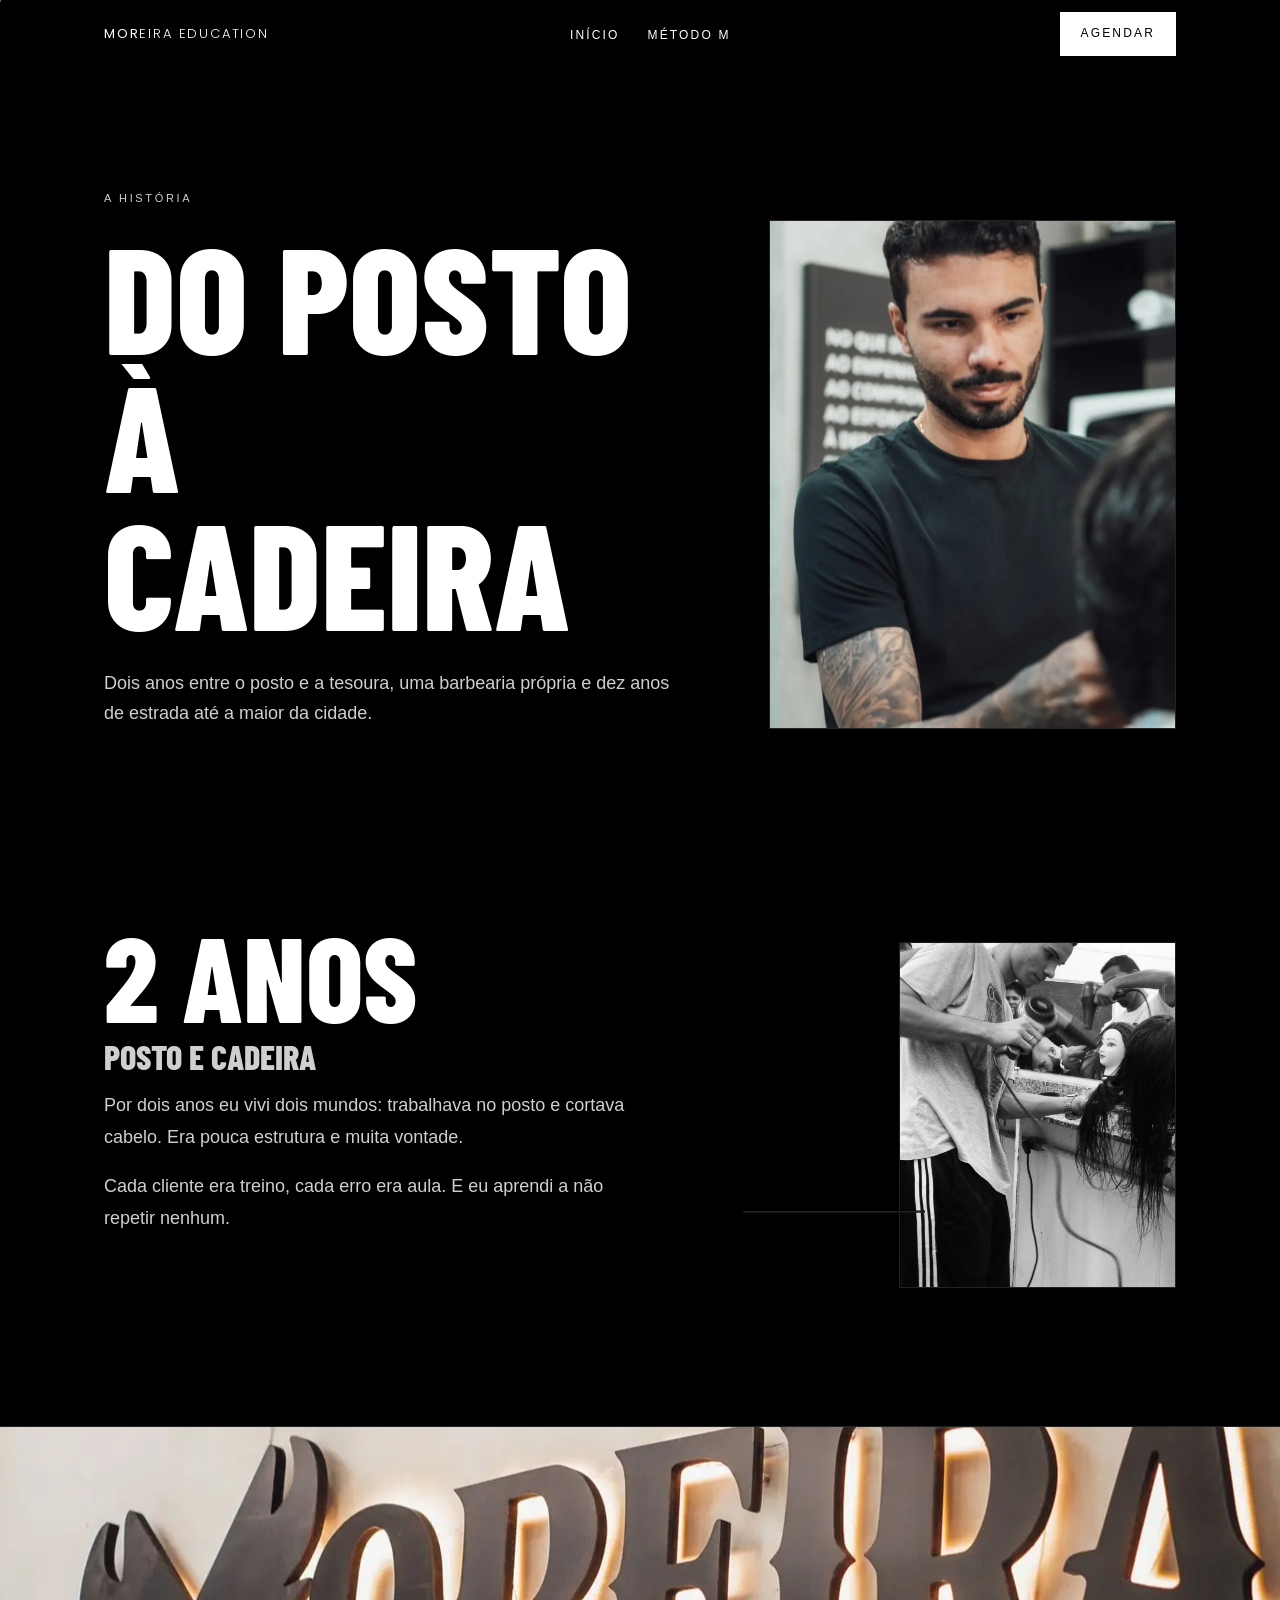
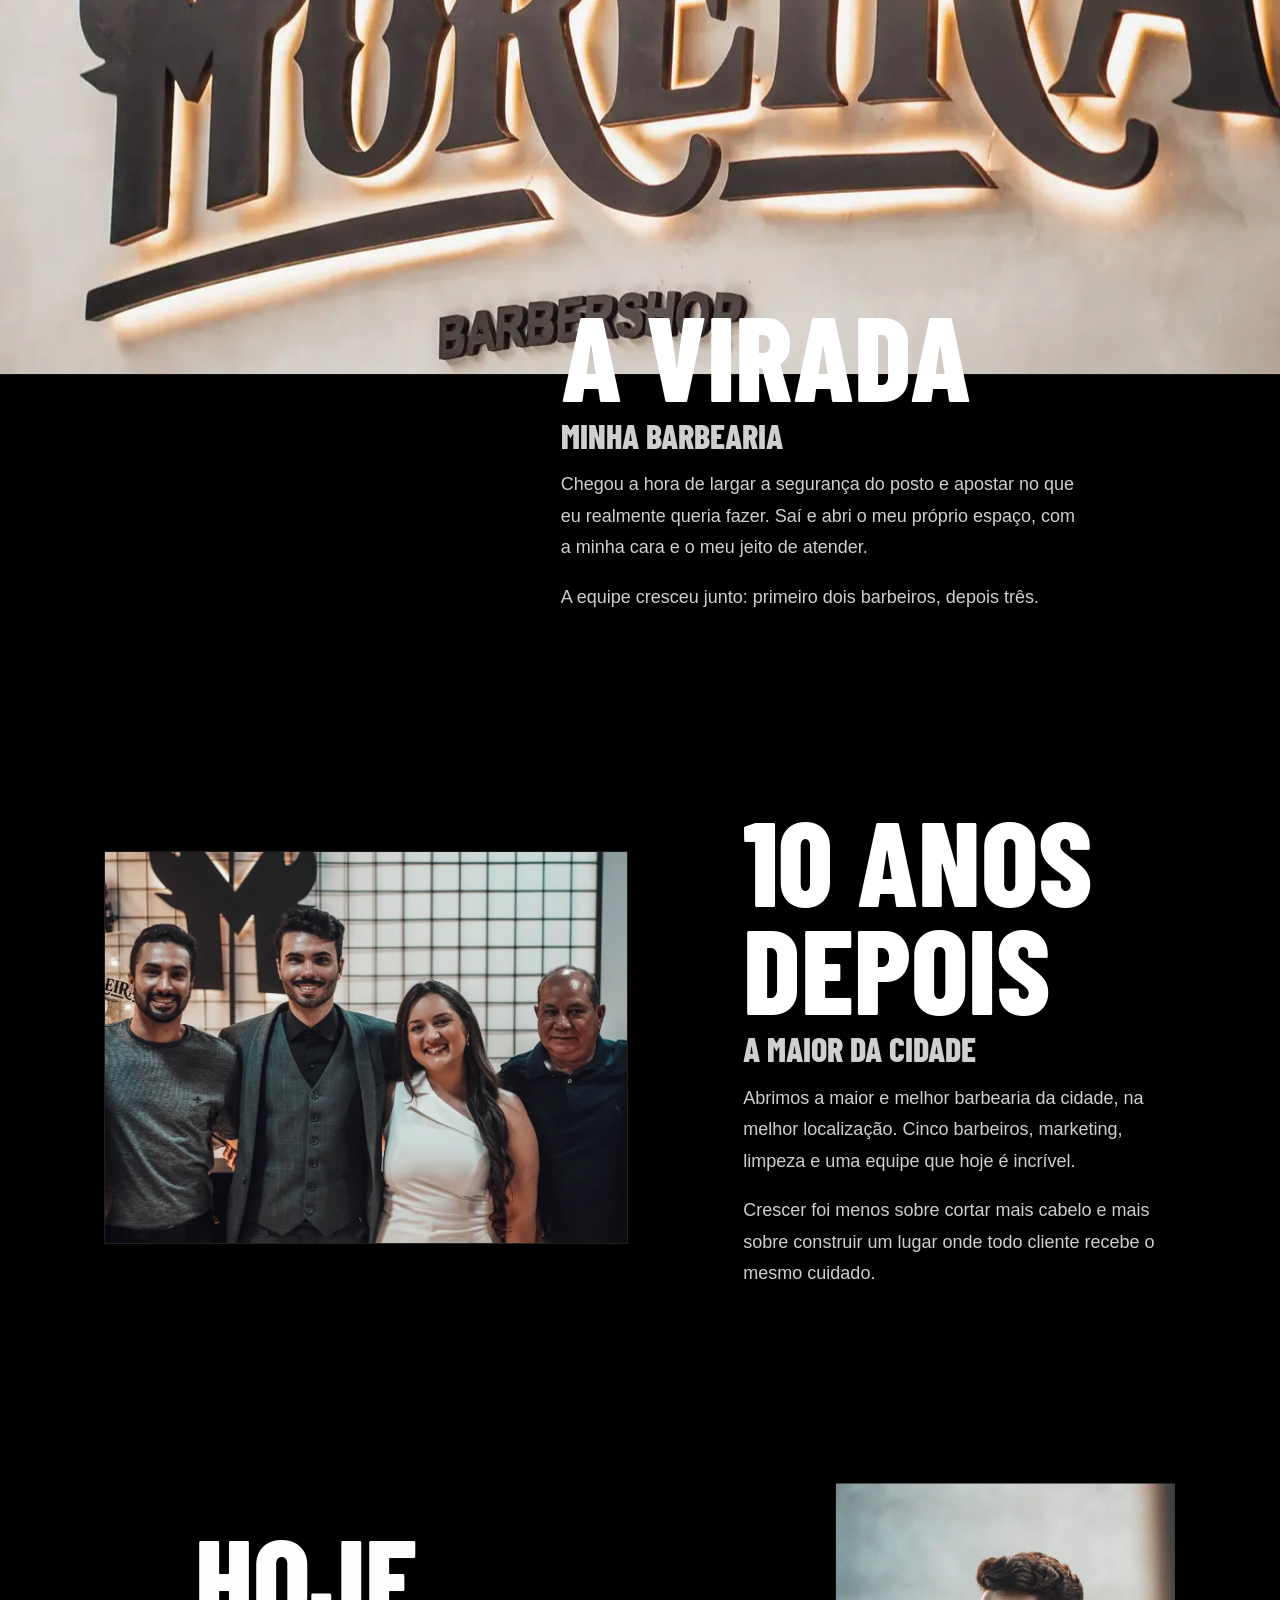
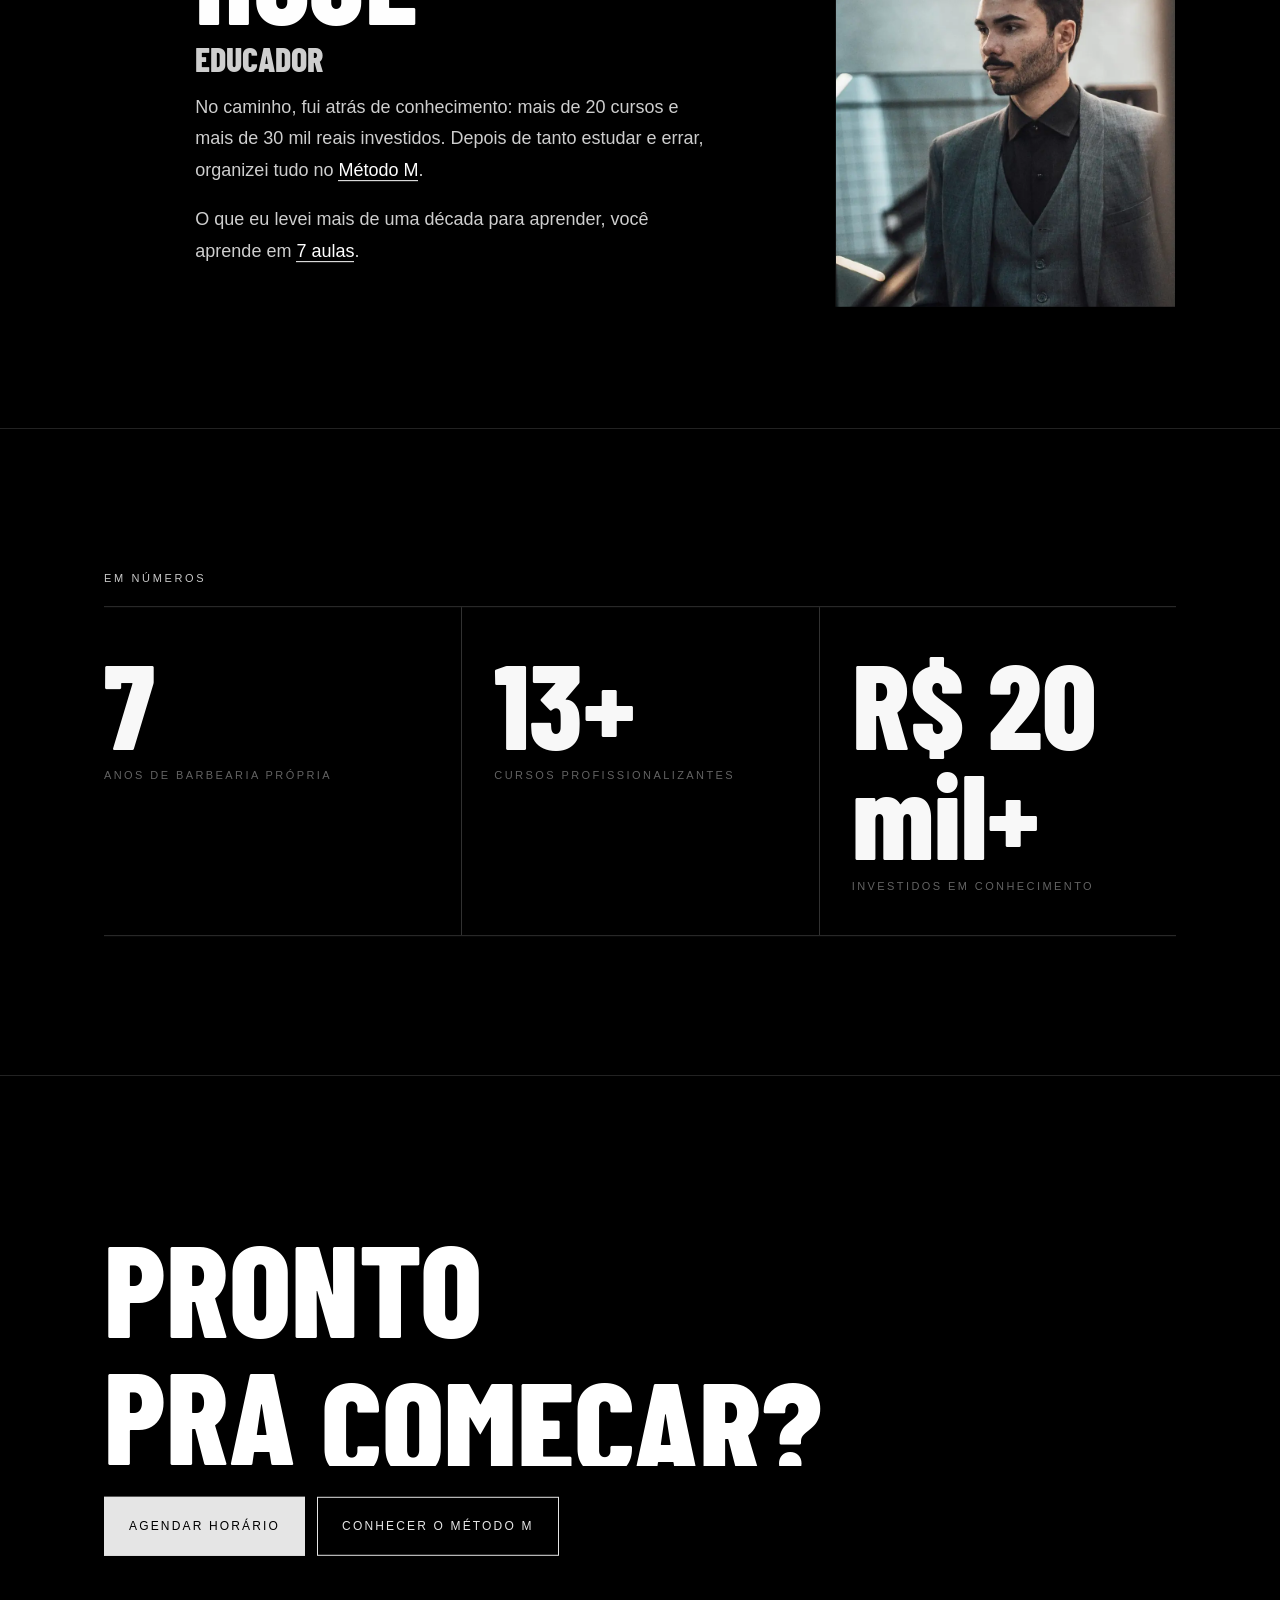
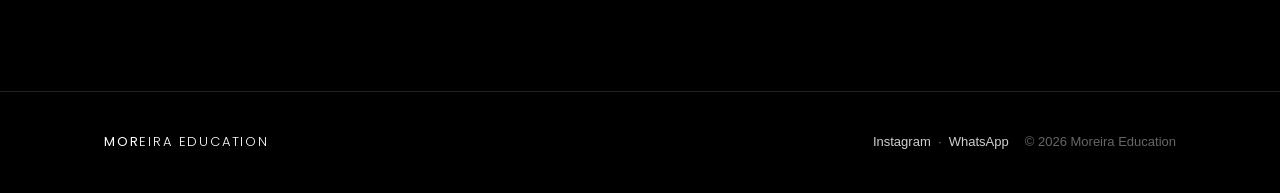
==== historia.html @ 4ba7792e "Add files via upload" ====
<!DOCTYPE html>
<html lang="pt-BR">

<head>
    <meta charset="utf-8">
    <meta name="viewport" content="width=device-width, initial-scale=1, viewport-fit=cover">
    <title>A história · Moreira Education</title>
    <link rel="preconnect" href="https://fonts.googleapis.com">
    <link rel="preconnect" href="https://fonts.gstatic.com" crossorigin>
    <link rel="stylesheet"
        href="https://fonts.googleapis.com/css2?family=Material+Symbols+Outlined:opsz,wght,FILL,GRAD@24,400,0,0&icon_names=arrow_right_alt" />
    <link
        href="https://fonts.googleapis.com/css2?family=Barlow+Condensed:wght@700;800&family=Poppins:wght@300;400&display=swap"
        rel="stylesheet">
    <link rel="stylesheet" href="styles.css">
</head>

<body>

    <header>
        <div class="wrap bar">
            <a href="index.html" class="wm" aria-label="Moreira Education"><b>MOR</b><i>EIRA EDUCATION</i></a>
            <nav aria-label="Principal"><a href="index.html">Início</a><a href="metodo.html">Método M</a></nav>
            <a class="btn" data-link="agenda" href="#">Agendar</a>
        </div>
    </header>

    <main id="topo">
        <section class="h-head">
            <div class="wrap">
                <div class="rv">
                    <p class="eyebrow">A história</p>
                    <h1>Do posto à cadeira</h1>
                    <p class="lead">Dois anos entre o posto e a tesoura, uma barbearia própria e dez anos de estrada até a maior da cidade.</p>
                </div>
                <div class="media r45 rv" data-slot="moreira"><span class="ph">Foto do Moreira</span></div>
            </div>
        </section>

        <section class="chs">
            <article class="ch c1">
                <div class="wrap">
                    <div class="txt rv">
                        <div class="k">2 anos</div>
                        <h3>Posto e cadeira</h3>
                        <p>Por dois anos eu vivi dois mundos: trabalhava no posto e cortava cabelo. Era pouca estrutura e muita vontade.</p>
                        <p>Cada cliente era treino, cada erro era aula. E eu aprendi a não repetir nenhum.</p>
                    </div>
                    <div class="pair">
                        <div class="media r45 a" data-slot="tl1"><span class="ph">Foto 1</span></div>
                        <div class="media b r1" data-slot="tl1b"><span class="ph">Foto 2</span></div>
                    </div>
                </div>
            </article>

            <article class="ch c2">
                <div class="media full" data-slot="tl2"><span class="ph">Foto 3</span></div>
                <div class="wrap">
                    <div class="txt rv">
                        <div class="k">A virada</div>
                        <h3>Minha barbearia</h3>
                        <p>Chegou a hora de largar a segurança do posto e apostar no que eu realmente queria fazer. Saí e abri o meu próprio espaço, com a minha cara e o meu jeito de atender.</p>
                        <p>A equipe cresceu junto: primeiro dois barbeiros, depois três.</p>
                    </div>
                </div>
            </article>

            <article class="ch c3">
                <div class="wrap">
                    <div class="txt rv">
                        <div class="k">10 anos depois</div>
                        <h3>A maior da cidade</h3>
                        <p>Abrimos a maior e melhor barbearia da cidade, na melhor localização. Cinco barbeiros, marketing, limpeza e uma equipe que hoje é incrível.</p>
                        <p>Crescer foi menos sobre cortar mais cabelo e mais sobre construir um lugar onde todo cliente recebe o mesmo cuidado.</p>
                    </div>
                    <div class="pair">
                        <div class="media r43 a" data-slot="tl3"><span class="ph">Foto 4</span></div>
                    </div>
                </div>
            </article>

            <article class="ch c4">
                <div class="wrap">
                    <div class="txt rv">
                        <div class="k">Hoje</div>
                        <h3>Educador</h3>
                        <p>No caminho, fui atrás de conhecimento: mais de 20 cursos e mais de 30 mil reais investidos. Depois de tanto estudar e errar, organizei tudo no <span class="hl">Método M</span>.</p>
                        <p>O que eu levei mais de uma década para aprender, você aprende em <span class="hl">7 aulas</span>.</p>
                    </div>
                    <div class="media r45 a" data-slot="tl4"><span class="ph">Foto 6</span></div>
                </div>
            </article>
        </section>

        <section>
            <div class="wrap">
                <p class="eyebrow rv">Em números</p>
                <div class="nums rv">
                    <div><b><span data-n="10">10</span></b><span>Anos de barbearia própria</span></div>
                    <div><b><span data-n="20">20</span>+</b><span>Cursos profissionalizantes</span></div>
                    <div><b>R$ <span data-n="30">30</span> mil+</b><span>Investidos em conhecimento</span></div>
                </div>
            </div>
        </section>



        <section class="cta" id="fim">
            <div class="wrap">
                <h2 class="rv">Pronto<br>pra começar?</h2>
                <div class="row rv">
                    <a class="btn" data-link="agenda" href="#">Agendar horário</a>
                    <a class="btn o" data-link="curso" href="metodo.html">Conhecer o Método M</a>
                </div>
            </div>
        </section>
    </main>

    <footer>
        <div class="wrap f">
            <span class="wm" style="color:var(--w)"><b>MOR</b><i>EIRA EDUCATION</i></span>
            <span><a href="#">Instagram</a> &nbsp;·&nbsp; <a href="#">WhatsApp</a></span>
            <span>© 2026 Moreira Education</span>
        </div>
    </footer>

    <script src="vendor/gsap.min.js"></script>
    <script src="vendor/ScrollTrigger.min.js"></script>
    <script src="vendor/lenis.min.js"></script>
    <script src="script.js"></script>
    <script src="fx.js"></script>
</body>

</html>
---- styles.css ----
:root{--k: #000;--w: #fff;--g: #666;--l: #CFCFCF;--line: #222;--t: "Barlow Condensed", "Arial Narrow", "Helvetica Neue", Arial, sans-serif;--b: Helvetica, "Liberation Sans", Arial, sans-serif;--p: "Poppins", Helvetica, Arial, sans-serif;--q: "Playfair Display", Georgia, "Times New Roman", serif;--pad: 22px;box-sizing:border-box;padding-top:env(safe-area-inset-top,0px)}*,*:before,*:after{box-sizing:inherit}html{scroll-behavior:smooth;scroll-padding-top:60px;-webkit-text-size-adjust:100%}body{margin:0;background:var(--k);color:var(--w);font-family:var(--b);font-size:16px;line-height:1.6;padding-bottom:calc(84px + env(safe-area-inset-bottom,0px));overflow-x:clip}a{color:inherit;text-decoration:none;-webkit-tap-highlight-color:transparent}p{margin:0;color:var(--l)}h1,h2,h3{font-family:var(--t);font-weight:800;text-transform:uppercase;line-height:.92;margin:0}h1{font-size:clamp(88px,27vw,230px)}h2{font-size:clamp(46px,14vw,92px)}h3{font-size:34px}.eyebrow{font-size:11px;letter-spacing:.24em;text-transform:uppercase;color:var(--l);margin-bottom:18px}.wrap{max-width:1200px;margin:0 auto;padding:0 var(--pad)}section{padding:72px 0;border-top:1px solid var(--line)}.wm{font-family:var(--p);text-transform:uppercase;letter-spacing:.14em;font-size:13px;white-space:nowrap}.wm b{font-weight:400}.wm i{font-style:normal;font-weight:300}.btn{display:block;text-align:center;font-size:12px;letter-spacing:.18em;text-transform:uppercase;padding:19px 24px;border:1px solid var(--w);background:var(--w);color:var(--k);transition:background .3s,color .3s}.btn:active,.btn:hover{background:var(--k);color:var(--w)}.btn.o{background:transparent;color:var(--w)}.btn.o:active,.btn.o:hover{background:var(--w);color:var(--k)}.material-symbols-outlined{font-family:Material Symbols Outlined;font-weight:400;font-style:normal;line-height:1;letter-spacing:normal;text-transform:none;white-space:nowrap;display:inline-block;font-variation-settings:"FILL" 0,"wght" 300,"GRAD" 0,"opsz" 24}header{position:fixed;top:0;left:0;right:0;z-index:20;padding-top:env(safe-area-inset-top,0px);background:#000000b8;-webkit-backdrop-filter:blur(8px);backdrop-filter:blur(8px)}.bar{display:flex;align-items:center;justify-content:space-between;height:70px;gap:16px}.bar nav,.bar .btn{display:none}.hero{position:relative;border-top:0;min-height:100svh;display:flex;flex-direction:column;justify-content:flex-end;padding:96px 0 28px;overflow:hidden}.hero video{position:absolute;inset:0;width:100%;height:100%;object-fit:cover}.veil{position:absolute;inset:0;background:#00000080}.hero .wrap{position:relative;width:100%}.hero-top{position:relative;min-height:380px;display:flex;flex-direction:column;justify-content:flex-end}.hero-text{position:relative;z-index:2}.hero .sub{display:none;font-size:17px;max-width:420px;margin:20px 0 36px;color:var(--w)}.two{border-top:1px solid rgba(255,255,255,.4)}.two a{display:flex;justify-content:space-between;align-items:center;gap:16px;padding:22px 0;border-bottom:1px solid rgba(255,255,255,.4);background:#00000059;transition:padding .3s,background .4s,color .4s}.two a:active{padding-left:10px}.two small{display:block;margin-top:6px;font-size:13px;color:var(--l);line-height:1.3;transition:color .4s}.two .ar{display:inline-block;font-size:22px;transition:transform .4s}.media{position:relative;background:#0b0b0b;border:1px solid var(--line);overflow:hidden}.media img{display:block;width:100%;height:100%;object-fit:cover}.media .ph{position:absolute;inset:0;display:flex;align-items:center;justify-content:center;text-align:center;padding:16px;font-size:11px;letter-spacing:.2em;text-transform:uppercase;color:var(--g)}.r45{aspect-ratio:4 / 5}.r43{aspect-ratio:4 / 3}.citacao{padding:56px 0}.quote{position:relative;max-width:680px;margin:0 auto;padding-top:52px;text-align:center}.quote:before{content:"\201c";position:absolute;top:0;left:50%;transform:translate(-50%);font-family:var(--q);font-weight:400;font-size:88px;line-height:1;color:var(--g)}.quote p{font-family:var(--q);font-style:italic;font-weight:400;font-size:clamp(22px,5.5vw,30px);line-height:1.45;color:var(--w)}.quote footer{margin-top:22px;font-size:11px;letter-spacing:.22em;text-transform:uppercase;color:var(--g)}.story{display:grid;gap:36px}.story .txt h2{margin-bottom:28px}.story .txt p{font-size:18px;line-height:1.7}.story .txt p+p{margin-top:20px}.story .b{margin-top:8px}.cap{font-size:11px;letter-spacing:.2em;text-transform:uppercase;color:var(--g);margin-top:10px}.story .btn-hist{display:none}.story .btn-hist-m{display:block;margin-top:28px}.hist-cta{display:none}.hist-t{font-family:var(--t);font-weight:800;text-transform:uppercase;font-size:clamp(28px,3vw,40px);line-height:1;color:var(--w);margin-bottom:24px}.m .lead{font-size:18px;margin:26px 0 32px}.pts{list-style:none;margin:0 0 36px;padding:0;border-top:1px solid #333}.pts li{display:flex;gap:18px;padding:16px 0;border-bottom:1px solid #333;font-size:15px;color:var(--l)}.pts li span{color:var(--g);font-size:12px;letter-spacing:.2em;padding-top:3px}.bigm{display:none}.bigm img{display:block;width:100%;height:auto}.cta h2{font-size:clamp(54px,17vw,130px);margin-bottom:36px}.cta .row{display:grid;gap:12px}footer{border-top:1px solid var(--line);padding:40px 0}.f{display:grid;gap:16px;font-size:13px;color:var(--g)}.f a{color:var(--l)}.dock{position:fixed;left:0;right:0;bottom:0;z-index:25;display:grid;grid-template-columns:1fr 1fr;gap:8px;padding:10px var(--pad) calc(10px + env(safe-area-inset-bottom,0px));background:#000000c9;-webkit-backdrop-filter:blur(8px);backdrop-filter:blur(8px);border-top:1px solid #333;transform:translateY(110%);transition:transform .4s ease}.dock.show{transform:none}.dock .btn{padding:16px 6px}.rv{opacity:0;transform:translate(90px);transition:opacity 1s ease,transform 1s ease}.rv.in{opacity:1;transform:none;transition:.8s}.btn.rv.in{transition:.4s}:focus-visible{outline:2px solid var(--l);outline-offset:3px}@media(prefers-reduced-motion:reduce){html{scroll-behavior:auto}.rv{opacity:1;transform:none;transition:none}.dock{transition:none}}@media(min-width:860px){:root{--pad: clamp(32px, 5vw, 72px)}body{font-size:17px;padding-bottom:0}section{padding:140px 0}.bar{height:68px}.bar nav{display:block}.bar nav a{font-size:12px;letter-spacing:.18em;text-transform:uppercase;margin-right:28px}.bar .btn{display:inline-block;padding:11px 20px}.hero{padding-bottom:56px}.hero-top{min-height:520px}.hero .sub{display:block}.two{display:grid;grid-template-columns:1fr 1fr;border:1px solid rgba(255,255,255,.4)}.two a{padding:28px;border-bottom:0}.two a+a{border-left:1px solid rgba(255,255,255,.4)}.two a:hover{background:var(--w);color:var(--k)}.two a:hover small{color:#333}.two a:hover .ar{transform:rotate(-35deg) scale(1.35)}.citacao{padding:72px 0}.quote{padding-top:60px}.quote:before{font-size:100px}.story{grid-template-columns:5fr 6fr;gap:96px;align-items:stretch}.story .a{display:flex;flex-direction:column;justify-content:space-around}.hist-cta{display:block}.hist-cta .eyebrow{margin-bottom:14px}.story .btn-hist{display:block}.story .btn-hist-m{display:none}.m{display:grid;grid-template-columns:7fr 5fr;gap:96px;align-items:end}.m .btn{display:inline-block}.bigm{display:block;width:clamp(260px,32vw,420px);margin-left:auto}.cta .row{display:flex}.cta .btn{display:inline-block}.f{grid-template-columns:1fr auto auto;align-items:center}.dock{display:none}}.hero-foto{position:absolute;right:calc(var(--pad) * -1);bottom:0;height:105%;max-width:72%;z-index:1}.hero-foto img{display:block;height:70%;width:auto;object-fit:contain;object-position:bottom right}@media(min-width:860px){.hero-foto{right:0;height:100%}}.h-head{border-top:0;padding:130px 0 56px}.h-head .wrap{display:grid;gap:36px}.h-head h1{font-size:clamp(60px,17vw,150px);margin-bottom:28px}.h-head .lead{font-size:18px;line-height:1.7}.tl{list-style:none;margin:0;padding:0;border-top:1px solid #333}.tl li{padding:36px 0;border-bottom:1px solid #333}.tl .k{font-family:var(--t);font-weight:800;text-transform:uppercase;line-height:.92;font-size:clamp(54px,15vw,96px);color:var(--w)}.tl h3{margin:14px 0 12px;color:var(--l);font-size:28px}.tl p{font-size:18px;line-height:1.7}.nums{display:grid;gap:0;border-top:1px solid #333}.nums div{padding:28px 0;border-bottom:1px solid #333}.nums b{display:block;font-family:var(--t);font-weight:800;line-height:.92;font-size:clamp(64px,18vw,120px);color:var(--w)}.nums b+span{display:block;margin-top:10px;font-size:11px;letter-spacing:.22em;text-transform:uppercase;color:var(--g)}@media(min-width:860px){.h-head{padding:190px 0 80px}.h-head .wrap{grid-template-columns:7fr 5fr;gap:96px;align-items:end}.tl li{display:grid;grid-template-columns:5fr 7fr;gap:96px;padding:56px 0;align-items:start}.tl h3{margin-top:0}.nums{grid-template-columns:repeat(3,1fr);border-bottom:1px solid #333}.nums div{padding:40px 32px 40px 0;border-bottom:0}.nums div+div{padding-left:32px;border-left:1px solid #333}}.fx{scroll-behavior:auto}.fx .rv,.fx .rv.in,.fx .btn.rv.in{opacity:1;transform:none;transition:background .3s,color .3s}.w{display:inline-block;overflow:hidden;vertical-align:top;padding-bottom:.08em;margin-bottom:-.08em}.w>span{display:inline-block}.pg{position:fixed;top:0;left:0;width:100%;height:2px;background:var(--w);transform:scaleX(0);transform-origin:0 50%;z-index:30}.btn:not(.o){position:relative;overflow:hidden}.btn:not(.o):after{content:"";position:absolute;inset:0;background:linear-gradient(110deg,transparent 35%,rgba(0,0,0,.14) 50%,transparent 65%);transform:translate(-120%);animation:sh 3.6s ease-in-out infinite;pointer-events:none}@keyframes sh{to{transform:translate(120%)}}@media(prefers-reduced-motion:reduce){.btn:not(.o):after{animation:none}}.galeria .wrap{margin-bottom:40px}.gal{display:flex;gap:14px;overflow-x:auto;scroll-snap-type:x mandatory;padding:0 var(--pad);scrollbar-width:none}.gal::-webkit-scrollbar{display:none}.gal .media{flex:0 0 72%;scroll-snap-align:center}.gal .media:nth-child(1){aspect-ratio:4/5}.gal .media:nth-child(2){aspect-ratio:1/1;align-self:end}.gal .media:nth-child(3){aspect-ratio:3/4}.gal .media:nth-child(4){aspect-ratio:4/5;align-self:end}.tl .media{margin-top:28px}.band{padding:0 0 72px;border-top:0}.band .media{aspect-ratio:4/3}@media(min-width:860px){.gal{display:grid;grid-template-columns:repeat(12,1fr);gap:24px;align-items:start;max-width:1200px;margin:0 auto;overflow:visible}.gal .media{flex:none}.gal .media:nth-child(1){grid-column:1 / 6}.gal .media:nth-child(2){grid-column:6 / 9;margin-top:140px;align-self:start}.gal .media:nth-child(3){grid-column:9 / 13;margin-top:40px}.gal .media:nth-child(4){grid-column:3 / 9;aspect-ratio:16/9;align-self:start}.band{padding-bottom:140px}.band .media{aspect-ratio:21/9}}.chs{border-top:0;padding:16px 0 24px}.ch{padding:48px 0}.ch .wrap{display:grid;gap:32px}.ch .k{font-family:var(--t);font-weight:800;text-transform:uppercase;line-height:.9;font-size:clamp(56px,17vw,120px)}.ch h3{margin:12px 0 18px;color:var(--l);font-size:28px}.ch p{font-size:18px;line-height:1.75}.ch p+p{margin-top:18px}.hl{color:var(--w);border-bottom:1px solid var(--w)}.pair{position:relative}.c1 .a{width:64%;margin-left:auto}.c1 .b{width:42%;margin-top:-18%;position:relative;z-index:2;outline:6px solid var(--k)}.c2{padding-top:24px}.c2 .full{aspect-ratio:4 / 5;border-left:0;border-right:0}.c2 .k{margin-top:-.62em;position:relative;z-index:2;mix-blend-mode:difference}.c2 .wrap{gap:0}.c2 .txt{padding-left:8%}.c3 .pair{display:flex;gap:14px;align-items:flex-start}.c3 .a{width:100%}.c3 .b{width:46%;margin:-14% 0 0 auto;position:relative;z-index:2;outline:6px solid var(--k);aspect-ratio:1 / 1}.c3 .txt{padding-right:6%}.c4 .a{width:80%;margin-left:auto}@media(min-width:860px){.ch{padding:96px 0}.ch .wrap{grid-template-columns:repeat(12,1fr);gap:24px;align-items:center}.ch h3{font-size:34px}.c1 .txt{grid-column:1 / 7}.c1 .pair{grid-column:8 / 13}.c2 .full{aspect-ratio:21 / 9}.c2 .txt{grid-column:6 / 12;padding-left:0}.c3 .pair{grid-column:1 / 7;order:-1}.c3 .txt{grid-column:8 / 13;padding-right:0}.c4 .txt{grid-column:2 / 8}.c4 .a{grid-column:9 / 13;width:100%}}.btn.wpp{position:fixed;z-index:25;left:16px;right:16px;bottom:calc(14px + env(safe-area-inset-bottom,0px));display:flex;align-items:center;justify-content:center;gap:10px;padding-top:18px;padding-bottom:18px;box-shadow:0 8px 30px #00000080;animation:ring 2.4s ease-out infinite}.wpp svg{width:20px;height:20px;flex:none}@keyframes ring{0%{box-shadow:0 0 #ffffff80,0 8px 30px #00000080}80%,to{box-shadow:0 0 0 20px #fff0,0 8px 30px #00000080}}@media(prefers-reduced-motion:reduce){.wpp{animation:none}}.mt footer{padding-bottom:104px}.seven .wrap{display:grid;gap:8px}.seven b{display:block;font-family:var(--t);font-weight:800;line-height:.8;font-size:clamp(180px,60vw,420px);color:var(--w)}.seven .lbl{font-family:var(--t);font-weight:800;text-transform:uppercase;line-height:.9;font-size:clamp(44px,13vw,96px);margin-top:-.15em}.seven p{font-size:18px;line-height:1.75;margin-top:24px}.pil{list-style:none;margin:0;padding:0;display:grid;gap:48px}.pil li{max-width:30em}.pil li:nth-child(2){margin-left:12%}.pil li:nth-child(3){margin-left:6%}.pil .n{font-family:var(--t);font-weight:800;font-size:72px;line-height:1;color:transparent;-webkit-text-stroke:1px var(--g)}.pil h3{margin:6px 0 10px;color:var(--l);font-size:26px}.pil p{font-size:18px;line-height:1.7}@media(min-width:860px){.wpp{left:auto;right:32px;bottom:32px;padding-left:36px;padding-right:36px}.mt footer{padding-bottom:120px}.seven .wrap{grid-template-columns:5fr 7fr;gap:96px;align-items:end}.pil{grid-template-columns:repeat(3,1fr);gap:48px;align-items:start}.pil li:nth-child(n){margin-left:0}.pil li:nth-child(2){margin-top:72px}.pil li:nth-child(3){margin-top:144px}}.story .a{position:relative}.story .a:after{content:"";position:absolute;left:0;right:0;bottom:0;height:45%;background:linear-gradient(to bottom,transparent,rgba(0,0,0,.85));pointer-events:none}.story .txt{position:relative;z-index:2;margin-top:-96px}@media(min-width:860px){.story .a:after{display:none}.story .txt{margin-top:0}}
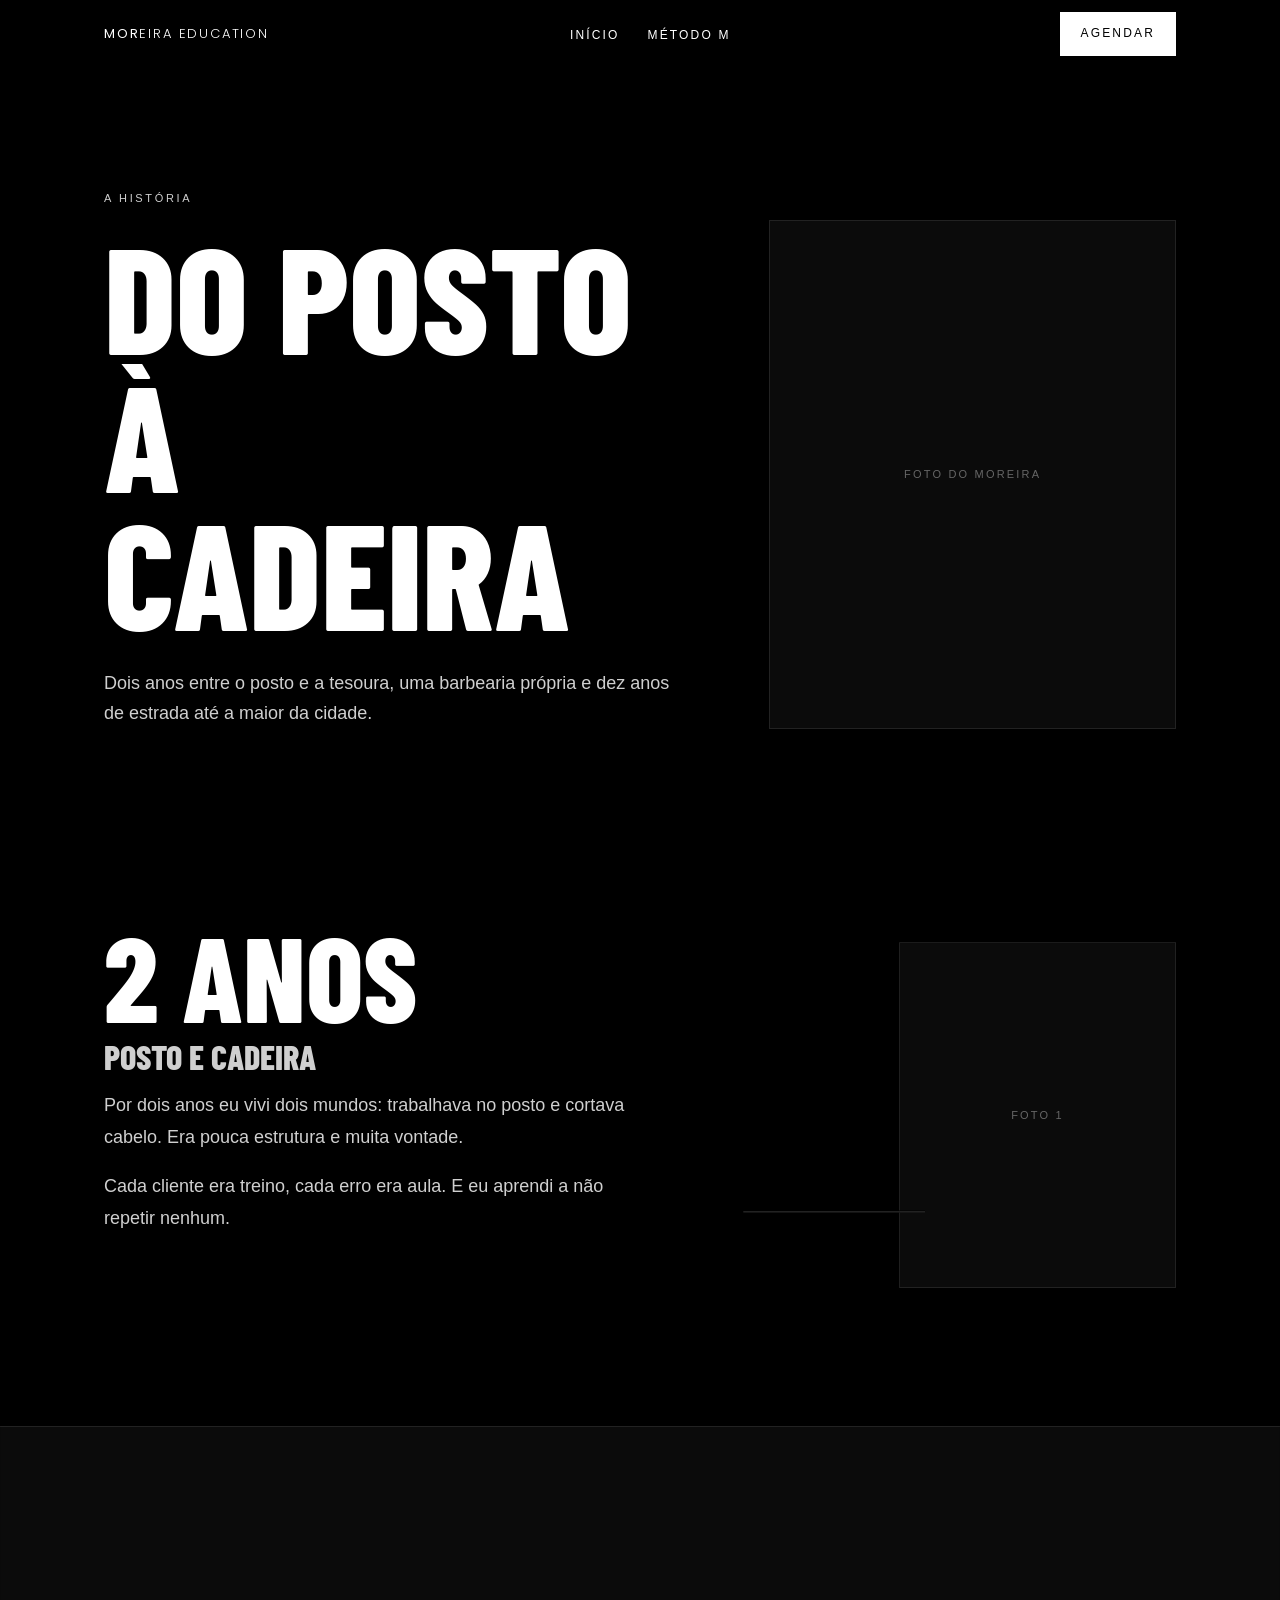
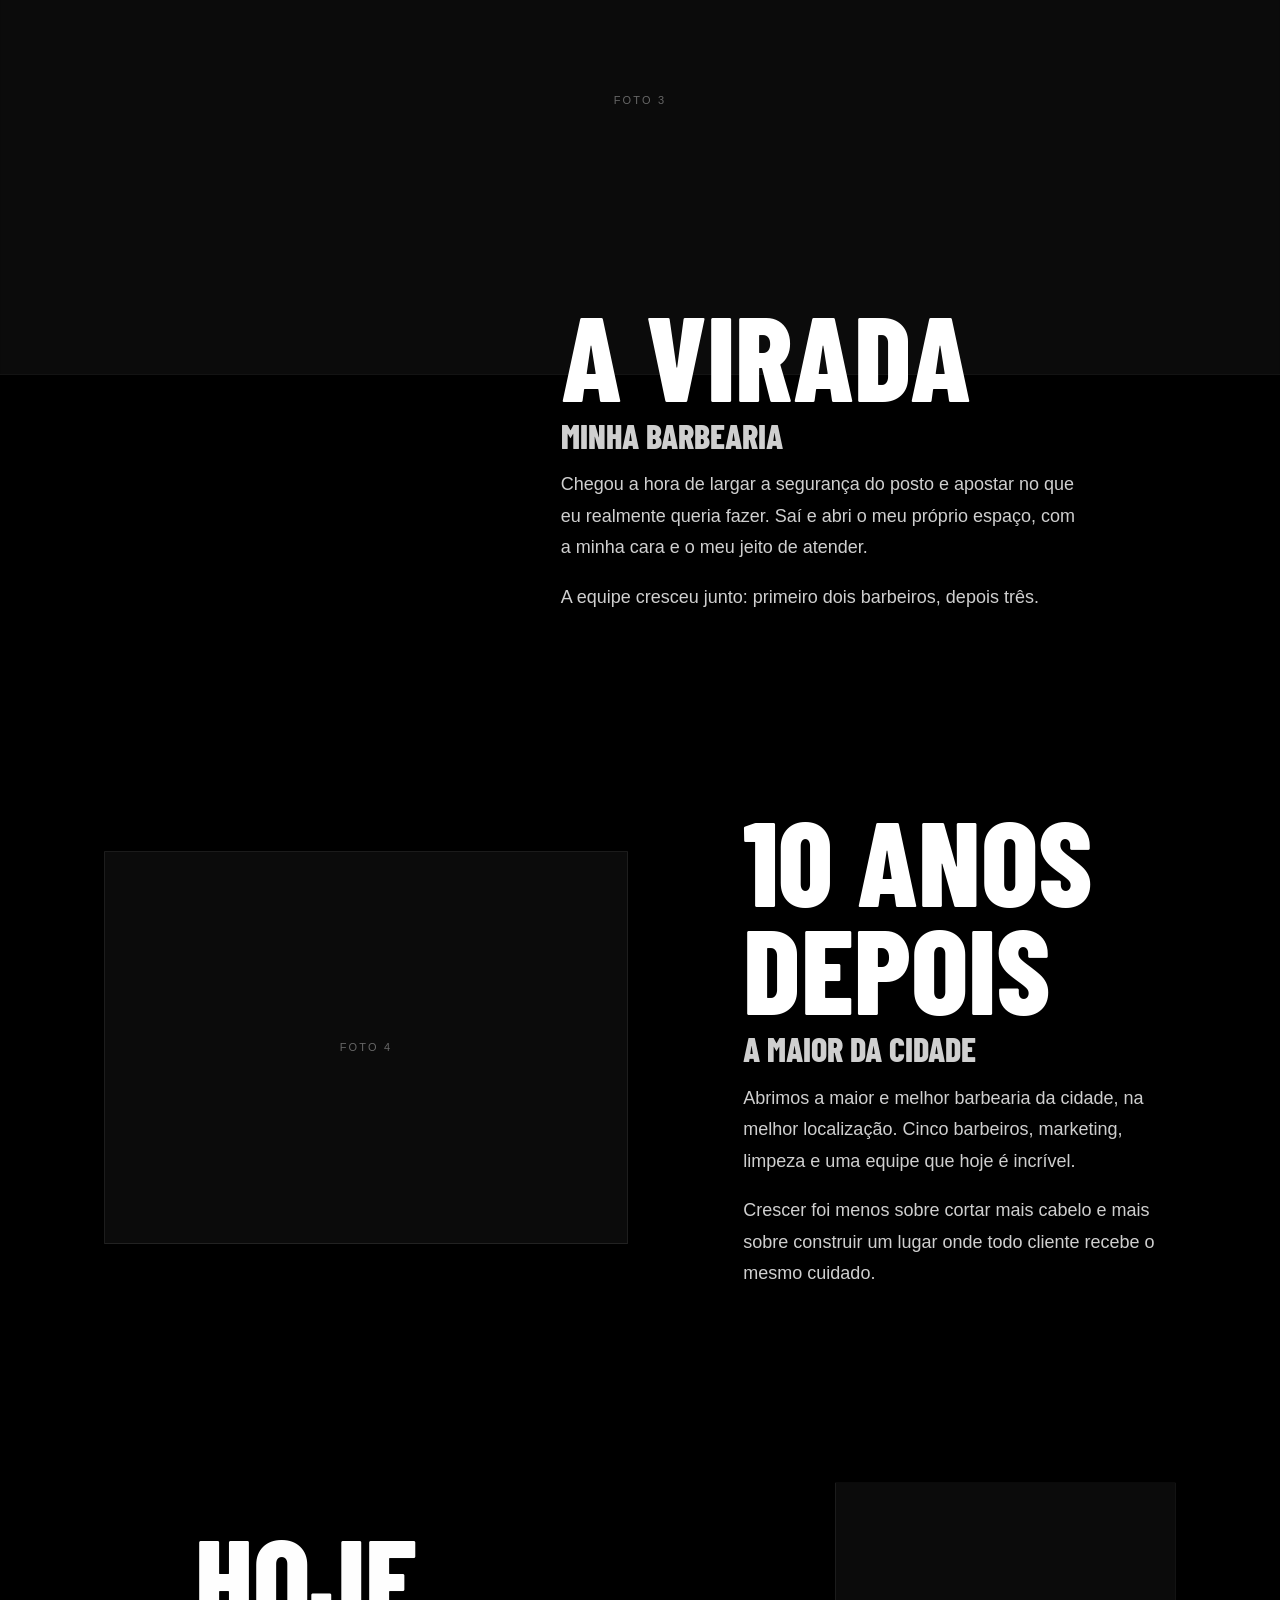
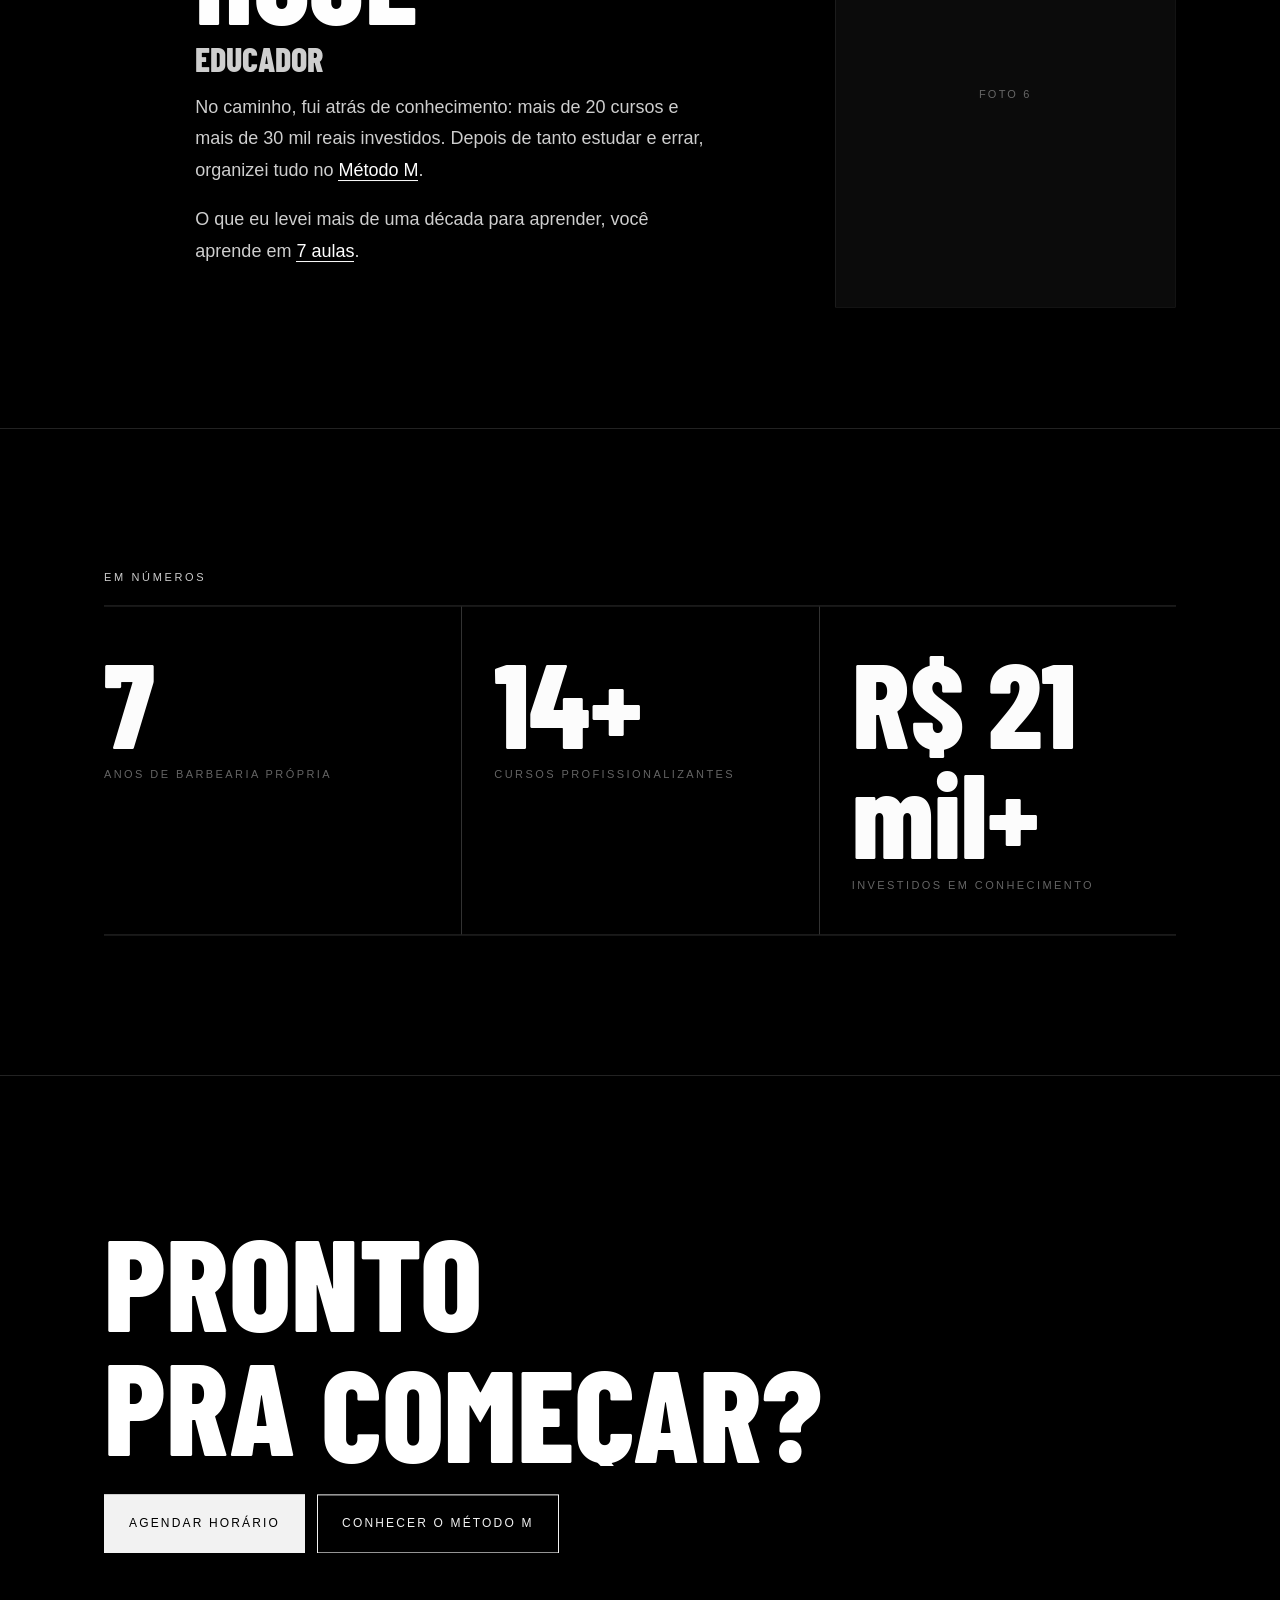
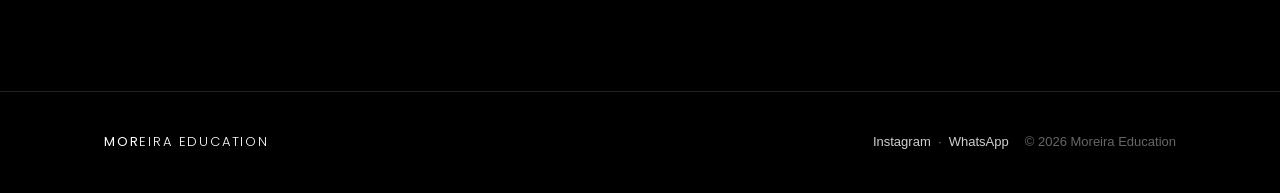
==== commit 67d4a758: "Add favicon link to historia.html" ====
--- a/historia.html
+++ b/historia.html
@@ -7,6 +7,7 @@
     <title>A história · Moreira Education</title>
     <link rel="preconnect" href="https://fonts.googleapis.com">
     <link rel="preconnect" href="https://fonts.gstatic.com" crossorigin>
+    <link rel="icon" type="image/png" href="img/logo-branco.webp">
     <link rel="stylesheet"
         href="https://fonts.googleapis.com/css2?family=Material+Symbols+Outlined:opsz,wght,FILL,GRAD@24,400,0,0&icon_names=arrow_right_alt" />
     <link
--- a/styles.css
+++ b/styles.css
@@ -1 +1,1404 @@
-:root{--k: #000;--w: #fff;--g: #666;--l: #CFCFCF;--line: #222;--t: "Barlow Condensed", "Arial Narrow", "Helvetica Neue", Arial, sans-serif;--b: Helvetica, "Liberation Sans", Arial, sans-serif;--p: "Poppins", Helvetica, Arial, sans-serif;--q: "Playfair Display", Georgia, "Times New Roman", serif;--pad: 22px;box-sizing:border-box;padding-top:env(safe-area-inset-top,0px)}*,*:before,*:after{box-sizing:inherit}html{scroll-behavior:smooth;scroll-padding-top:60px;-webkit-text-size-adjust:100%}body{margin:0;background:var(--k);color:var(--w);font-family:var(--b);font-size:16px;line-height:1.6;padding-bottom:calc(84px + env(safe-area-inset-bottom,0px));overflow-x:clip}a{color:inherit;text-decoration:none;-webkit-tap-highlight-color:transparent}p{margin:0;color:var(--l)}h1,h2,h3{font-family:var(--t);font-weight:800;text-transform:uppercase;line-height:.92;margin:0}h1{font-size:clamp(88px,27vw,230px)}h2{font-size:clamp(46px,14vw,92px)}h3{font-size:34px}.eyebrow{font-size:11px;letter-spacing:.24em;text-transform:uppercase;color:var(--l);margin-bottom:18px}.wrap{max-width:1200px;margin:0 auto;padding:0 var(--pad)}section{padding:72px 0;border-top:1px solid var(--line)}.wm{font-family:var(--p);text-transform:uppercase;letter-spacing:.14em;font-size:13px;white-space:nowrap}.wm b{font-weight:400}.wm i{font-style:normal;font-weight:300}.btn{display:block;text-align:center;font-size:12px;letter-spacing:.18em;text-transform:uppercase;padding:19px 24px;border:1px solid var(--w);background:var(--w);color:var(--k);transition:background .3s,color .3s}.btn:active,.btn:hover{background:var(--k);color:var(--w)}.btn.o{background:transparent;color:var(--w)}.btn.o:active,.btn.o:hover{background:var(--w);color:var(--k)}.material-symbols-outlined{font-family:Material Symbols Outlined;font-weight:400;font-style:normal;line-height:1;letter-spacing:normal;text-transform:none;white-space:nowrap;display:inline-block;font-variation-settings:"FILL" 0,"wght" 300,"GRAD" 0,"opsz" 24}header{position:fixed;top:0;left:0;right:0;z-index:20;padding-top:env(safe-area-inset-top,0px);background:#000000b8;-webkit-backdrop-filter:blur(8px);backdrop-filter:blur(8px)}.bar{display:flex;align-items:center;justify-content:space-between;height:70px;gap:16px}.bar nav,.bar .btn{display:none}.hero{position:relative;border-top:0;min-height:100svh;display:flex;flex-direction:column;justify-content:flex-end;padding:96px 0 28px;overflow:hidden}.hero video{position:absolute;inset:0;width:100%;height:100%;object-fit:cover}.veil{position:absolute;inset:0;background:#00000080}.hero .wrap{position:relative;width:100%}.hero-top{position:relative;min-height:380px;display:flex;flex-direction:column;justify-content:flex-end}.hero-text{position:relative;z-index:2}.hero .sub{display:none;font-size:17px;max-width:420px;margin:20px 0 36px;color:var(--w)}.two{border-top:1px solid rgba(255,255,255,.4)}.two a{display:flex;justify-content:space-between;align-items:center;gap:16px;padding:22px 0;border-bottom:1px solid rgba(255,255,255,.4);background:#00000059;transition:padding .3s,background .4s,color .4s}.two a:active{padding-left:10px}.two small{display:block;margin-top:6px;font-size:13px;color:var(--l);line-height:1.3;transition:color .4s}.two .ar{display:inline-block;font-size:22px;transition:transform .4s}.media{position:relative;background:#0b0b0b;border:1px solid var(--line);overflow:hidden}.media img{display:block;width:100%;height:100%;object-fit:cover}.media .ph{position:absolute;inset:0;display:flex;align-items:center;justify-content:center;text-align:center;padding:16px;font-size:11px;letter-spacing:.2em;text-transform:uppercase;color:var(--g)}.r45{aspect-ratio:4 / 5}.r43{aspect-ratio:4 / 3}.citacao{padding:56px 0}.quote{position:relative;max-width:680px;margin:0 auto;padding-top:52px;text-align:center}.quote:before{content:"\201c";position:absolute;top:0;left:50%;transform:translate(-50%);font-family:var(--q);font-weight:400;font-size:88px;line-height:1;color:var(--g)}.quote p{font-family:var(--q);font-style:italic;font-weight:400;font-size:clamp(22px,5.5vw,30px);line-height:1.45;color:var(--w)}.quote footer{margin-top:22px;font-size:11px;letter-spacing:.22em;text-transform:uppercase;color:var(--g)}.story{display:grid;gap:36px}.story .txt h2{margin-bottom:28px}.story .txt p{font-size:18px;line-height:1.7}.story .txt p+p{margin-top:20px}.story .b{margin-top:8px}.cap{font-size:11px;letter-spacing:.2em;text-transform:uppercase;color:var(--g);margin-top:10px}.story .btn-hist{display:none}.story .btn-hist-m{display:block;margin-top:28px}.hist-cta{display:none}.hist-t{font-family:var(--t);font-weight:800;text-transform:uppercase;font-size:clamp(28px,3vw,40px);line-height:1;color:var(--w);margin-bottom:24px}.m .lead{font-size:18px;margin:26px 0 32px}.pts{list-style:none;margin:0 0 36px;padding:0;border-top:1px solid #333}.pts li{display:flex;gap:18px;padding:16px 0;border-bottom:1px solid #333;font-size:15px;color:var(--l)}.pts li span{color:var(--g);font-size:12px;letter-spacing:.2em;padding-top:3px}.bigm{display:none}.bigm img{display:block;width:100%;height:auto}.cta h2{font-size:clamp(54px,17vw,130px);margin-bottom:36px}.cta .row{display:grid;gap:12px}footer{border-top:1px solid var(--line);padding:40px 0}.f{display:grid;gap:16px;font-size:13px;color:var(--g)}.f a{color:var(--l)}.dock{position:fixed;left:0;right:0;bottom:0;z-index:25;display:grid;grid-template-columns:1fr 1fr;gap:8px;padding:10px var(--pad) calc(10px + env(safe-area-inset-bottom,0px));background:#000000c9;-webkit-backdrop-filter:blur(8px);backdrop-filter:blur(8px);border-top:1px solid #333;transform:translateY(110%);transition:transform .4s ease}.dock.show{transform:none}.dock .btn{padding:16px 6px}.rv{opacity:0;transform:translate(90px);transition:opacity 1s ease,transform 1s ease}.rv.in{opacity:1;transform:none;transition:.8s}.btn.rv.in{transition:.4s}:focus-visible{outline:2px solid var(--l);outline-offset:3px}@media(prefers-reduced-motion:reduce){html{scroll-behavior:auto}.rv{opacity:1;transform:none;transition:none}.dock{transition:none}}@media(min-width:860px){:root{--pad: clamp(32px, 5vw, 72px)}body{font-size:17px;padding-bottom:0}section{padding:140px 0}.bar{height:68px}.bar nav{display:block}.bar nav a{font-size:12px;letter-spacing:.18em;text-transform:uppercase;margin-right:28px}.bar .btn{display:inline-block;padding:11px 20px}.hero{padding-bottom:56px}.hero-top{min-height:520px}.hero .sub{display:block}.two{display:grid;grid-template-columns:1fr 1fr;border:1px solid rgba(255,255,255,.4)}.two a{padding:28px;border-bottom:0}.two a+a{border-left:1px solid rgba(255,255,255,.4)}.two a:hover{background:var(--w);color:var(--k)}.two a:hover small{color:#333}.two a:hover .ar{transform:rotate(-35deg) scale(1.35)}.citacao{padding:72px 0}.quote{padding-top:60px}.quote:before{font-size:100px}.story{grid-template-columns:5fr 6fr;gap:96px;align-items:stretch}.story .a{display:flex;flex-direction:column;justify-content:space-around}.hist-cta{display:block}.hist-cta .eyebrow{margin-bottom:14px}.story .btn-hist{display:block}.story .btn-hist-m{display:none}.m{display:grid;grid-template-columns:7fr 5fr;gap:96px;align-items:end}.m .btn{display:inline-block}.bigm{display:block;width:clamp(260px,32vw,420px);margin-left:auto}.cta .row{display:flex}.cta .btn{display:inline-block}.f{grid-template-columns:1fr auto auto;align-items:center}.dock{display:none}}.hero-foto{position:absolute;right:calc(var(--pad) * -1);bottom:0;height:105%;max-width:72%;z-index:1}.hero-foto img{display:block;height:70%;width:auto;object-fit:contain;object-position:bottom right}@media(min-width:860px){.hero-foto{right:0;height:100%}}.h-head{border-top:0;padding:130px 0 56px}.h-head .wrap{display:grid;gap:36px}.h-head h1{font-size:clamp(60px,17vw,150px);margin-bottom:28px}.h-head .lead{font-size:18px;line-height:1.7}.tl{list-style:none;margin:0;padding:0;border-top:1px solid #333}.tl li{padding:36px 0;border-bottom:1px solid #333}.tl .k{font-family:var(--t);font-weight:800;text-transform:uppercase;line-height:.92;font-size:clamp(54px,15vw,96px);color:var(--w)}.tl h3{margin:14px 0 12px;color:var(--l);font-size:28px}.tl p{font-size:18px;line-height:1.7}.nums{display:grid;gap:0;border-top:1px solid #333}.nums div{padding:28px 0;border-bottom:1px solid #333}.nums b{display:block;font-family:var(--t);font-weight:800;line-height:.92;font-size:clamp(64px,18vw,120px);color:var(--w)}.nums b+span{display:block;margin-top:10px;font-size:11px;letter-spacing:.22em;text-transform:uppercase;color:var(--g)}@media(min-width:860px){.h-head{padding:190px 0 80px}.h-head .wrap{grid-template-columns:7fr 5fr;gap:96px;align-items:end}.tl li{display:grid;grid-template-columns:5fr 7fr;gap:96px;padding:56px 0;align-items:start}.tl h3{margin-top:0}.nums{grid-template-columns:repeat(3,1fr);border-bottom:1px solid #333}.nums div{padding:40px 32px 40px 0;border-bottom:0}.nums div+div{padding-left:32px;border-left:1px solid #333}}.fx{scroll-behavior:auto}.fx .rv,.fx .rv.in,.fx .btn.rv.in{opacity:1;transform:none;transition:background .3s,color .3s}.w{display:inline-block;overflow:hidden;vertical-align:top;padding-bottom:.08em;margin-bottom:-.08em}.w>span{display:inline-block}.pg{position:fixed;top:0;left:0;width:100%;height:2px;background:var(--w);transform:scaleX(0);transform-origin:0 50%;z-index:30}.btn:not(.o){position:relative;overflow:hidden}.btn:not(.o):after{content:"";position:absolute;inset:0;background:linear-gradient(110deg,transparent 35%,rgba(0,0,0,.14) 50%,transparent 65%);transform:translate(-120%);animation:sh 3.6s ease-in-out infinite;pointer-events:none}@keyframes sh{to{transform:translate(120%)}}@media(prefers-reduced-motion:reduce){.btn:not(.o):after{animation:none}}.galeria .wrap{margin-bottom:40px}.gal{display:flex;gap:14px;overflow-x:auto;scroll-snap-type:x mandatory;padding:0 var(--pad);scrollbar-width:none}.gal::-webkit-scrollbar{display:none}.gal .media{flex:0 0 72%;scroll-snap-align:center}.gal .media:nth-child(1){aspect-ratio:4/5}.gal .media:nth-child(2){aspect-ratio:1/1;align-self:end}.gal .media:nth-child(3){aspect-ratio:3/4}.gal .media:nth-child(4){aspect-ratio:4/5;align-self:end}.tl .media{margin-top:28px}.band{padding:0 0 72px;border-top:0}.band .media{aspect-ratio:4/3}@media(min-width:860px){.gal{display:grid;grid-template-columns:repeat(12,1fr);gap:24px;align-items:start;max-width:1200px;margin:0 auto;overflow:visible}.gal .media{flex:none}.gal .media:nth-child(1){grid-column:1 / 6}.gal .media:nth-child(2){grid-column:6 / 9;margin-top:140px;align-self:start}.gal .media:nth-child(3){grid-column:9 / 13;margin-top:40px}.gal .media:nth-child(4){grid-column:3 / 9;aspect-ratio:16/9;align-self:start}.band{padding-bottom:140px}.band .media{aspect-ratio:21/9}}.chs{border-top:0;padding:16px 0 24px}.ch{padding:48px 0}.ch .wrap{display:grid;gap:32px}.ch .k{font-family:var(--t);font-weight:800;text-transform:uppercase;line-height:.9;font-size:clamp(56px,17vw,120px)}.ch h3{margin:12px 0 18px;color:var(--l);font-size:28px}.ch p{font-size:18px;line-height:1.75}.ch p+p{margin-top:18px}.hl{color:var(--w);border-bottom:1px solid var(--w)}.pair{position:relative}.c1 .a{width:64%;margin-left:auto}.c1 .b{width:42%;margin-top:-18%;position:relative;z-index:2;outline:6px solid var(--k)}.c2{padding-top:24px}.c2 .full{aspect-ratio:4 / 5;border-left:0;border-right:0}.c2 .k{margin-top:-.62em;position:relative;z-index:2;mix-blend-mode:difference}.c2 .wrap{gap:0}.c2 .txt{padding-left:8%}.c3 .pair{display:flex;gap:14px;align-items:flex-start}.c3 .a{width:100%}.c3 .b{width:46%;margin:-14% 0 0 auto;position:relative;z-index:2;outline:6px solid var(--k);aspect-ratio:1 / 1}.c3 .txt{padding-right:6%}.c4 .a{width:80%;margin-left:auto}@media(min-width:860px){.ch{padding:96px 0}.ch .wrap{grid-template-columns:repeat(12,1fr);gap:24px;align-items:center}.ch h3{font-size:34px}.c1 .txt{grid-column:1 / 7}.c1 .pair{grid-column:8 / 13}.c2 .full{aspect-ratio:21 / 9}.c2 .txt{grid-column:6 / 12;padding-left:0}.c3 .pair{grid-column:1 / 7;order:-1}.c3 .txt{grid-column:8 / 13;padding-right:0}.c4 .txt{grid-column:2 / 8}.c4 .a{grid-column:9 / 13;width:100%}}.btn.wpp{position:fixed;z-index:25;left:16px;right:16px;bottom:calc(14px + env(safe-area-inset-bottom,0px));display:flex;align-items:center;justify-content:center;gap:10px;padding-top:18px;padding-bottom:18px;box-shadow:0 8px 30px #00000080;animation:ring 2.4s ease-out infinite}.wpp svg{width:20px;height:20px;flex:none}@keyframes ring{0%{box-shadow:0 0 #ffffff80,0 8px 30px #00000080}80%,to{box-shadow:0 0 0 20px #fff0,0 8px 30px #00000080}}@media(prefers-reduced-motion:reduce){.wpp{animation:none}}.mt footer{padding-bottom:104px}.seven .wrap{display:grid;gap:8px}.seven b{display:block;font-family:var(--t);font-weight:800;line-height:.8;font-size:clamp(180px,60vw,420px);color:var(--w)}.seven .lbl{font-family:var(--t);font-weight:800;text-transform:uppercase;line-height:.9;font-size:clamp(44px,13vw,96px);margin-top:-.15em}.seven p{font-size:18px;line-height:1.75;margin-top:24px}.pil{list-style:none;margin:0;padding:0;display:grid;gap:48px}.pil li{max-width:30em}.pil li:nth-child(2){margin-left:12%}.pil li:nth-child(3){margin-left:6%}.pil .n{font-family:var(--t);font-weight:800;font-size:72px;line-height:1;color:transparent;-webkit-text-stroke:1px var(--g)}.pil h3{margin:6px 0 10px;color:var(--l);font-size:26px}.pil p{font-size:18px;line-height:1.7}@media(min-width:860px){.wpp{left:auto;right:32px;bottom:32px;padding-left:36px;padding-right:36px}.mt footer{padding-bottom:120px}.seven .wrap{grid-template-columns:5fr 7fr;gap:96px;align-items:end}.pil{grid-template-columns:repeat(3,1fr);gap:48px;align-items:start}.pil li:nth-child(n){margin-left:0}.pil li:nth-child(2){margin-top:72px}.pil li:nth-child(3){margin-top:144px}}.story .a{position:relative}.story .a:after{content:"";position:absolute;left:0;right:0;bottom:0;height:45%;background:linear-gradient(to bottom,transparent,rgba(0,0,0,.85));pointer-events:none}.story .txt{position:relative;z-index:2;margin-top:-96px}@media(min-width:860px){.story .a:after{display:none}.story .txt{margin-top:0}}
+:root {
+    --k: #000;
+    --w: #fff;
+    --g: #666;
+    --l: #CFCFCF;
+    --line: #222;
+    --t: "Barlow Condensed", "Arial Narrow", "Helvetica Neue", Arial, sans-serif;
+    --b: Helvetica, "Liberation Sans", Arial, sans-serif;
+    --p: "Poppins", Helvetica, Arial, sans-serif;
+    --q: "Playfair Display", Georgia, "Times New Roman", serif;
+    --pad: 22px;
+    box-sizing: border-box;
+    padding-top: env(safe-area-inset-top, 0px)
+}
+
+*,
+*:before,
+*:after {
+    box-sizing: inherit
+}
+
+html {
+    scroll-behavior: smooth;
+    scroll-padding-top: 60px;
+    -webkit-text-size-adjust: 100%
+}
+
+body {
+    margin: 0;
+    background: var(--k);
+    color: var(--w);
+    font-family: var(--b);
+    font-size: 16px;
+    line-height: 1.6;
+    padding-bottom: calc(84px + env(safe-area-inset-bottom, 0px));
+    overflow-x: clip
+}
+
+a {
+    color: inherit;
+    text-decoration: none;
+    -webkit-tap-highlight-color: transparent
+}
+
+p {
+    margin: 0;
+    color: var(--l)
+}
+
+h1,
+h2,
+h3 {
+    font-family: var(--t);
+    font-weight: 800;
+    text-transform: uppercase;
+    line-height: .92;
+    margin: 0
+}
+
+h1 {
+    font-size: clamp(88px, 27vw, 230px)
+}
+
+h2 {
+    font-size: clamp(46px, 14vw, 92px)
+}
+
+h3 {
+    font-size: 34px
+}
+
+.eyebrow {
+    font-size: 11px;
+    letter-spacing: .24em;
+    text-transform: uppercase;
+    color: var(--l);
+    margin-bottom: 18px
+}
+
+.wrap {
+    max-width: 1200px;
+    margin: 0 auto;
+    padding: 0 var(--pad)
+}
+
+section {
+    padding: 72px 0;
+    border-top: 1px solid var(--line)
+}
+
+.wm {
+    font-family: var(--p);
+    text-transform: uppercase;
+    letter-spacing: .14em;
+    font-size: 13px;
+    white-space: nowrap
+}
+
+.wm b {
+    font-weight: 400
+}
+
+.wm i {
+    font-style: normal;
+    font-weight: 300
+}
+
+.btn {
+    display: block;
+    text-align: center;
+    font-size: 12px;
+    letter-spacing: .18em;
+    text-transform: uppercase;
+    padding: 19px 24px;
+    border: 1px solid var(--w);
+    background: var(--w);
+    color: var(--k);
+    transition: background .3s, color .3s
+}
+
+.btn:active,
+.btn:hover {
+    background: var(--k);
+    color: var(--w)
+}
+
+.btn.o {
+    background: transparent;
+    color: var(--w)
+}
+
+.btn.o:active,
+.btn.o:hover {
+    background: var(--w);
+    color: var(--k)
+}
+
+.material-symbols-outlined {
+    font-family: Material Symbols Outlined;
+    font-weight: 400;
+    font-style: normal;
+    line-height: 1;
+    letter-spacing: normal;
+    text-transform: none;
+    white-space: nowrap;
+    display: inline-block;
+    font-variation-settings: "FILL" 0, "wght" 300, "GRAD" 0, "opsz" 24
+}
+
+header {
+    position: fixed;
+    top: 0;
+    left: 0;
+    right: 0;
+    z-index: 20;
+    padding-top: env(safe-area-inset-top, 0px);
+    background: #000000b8;
+    -webkit-backdrop-filter: blur(8px);
+    backdrop-filter: blur(8px)
+}
+
+.bar {
+    display: flex;
+    align-items: center;
+    justify-content: space-between;
+    height: 70px;
+    gap: 16px
+}
+
+.bar nav,
+.bar .btn {
+    display: none
+}
+
+.hero {
+    position: relative;
+    border-top: 0;
+    min-height: 100svh;
+    display: flex;
+    flex-direction: column;
+    justify-content: flex-end;
+    padding: 96px 0 28px;
+    overflow: hidden
+}
+
+.hero video {
+    position: absolute;
+    inset: 0;
+    width: 100%;
+    height: 100%;
+    object-fit: cover
+}
+
+.veil {
+    position: absolute;
+    inset: 0;
+    background: #00000080
+}
+
+.hero .wrap {
+    position: relative;
+    width: 100%
+}
+
+.hero-top {
+    position: relative;
+    min-height: 380px;
+    display: flex;
+    flex-direction: column;
+    justify-content: flex-end
+}
+
+.hero-text {
+    position: relative;
+    z-index: 2
+}
+
+.hero .sub {
+    display: none;
+    font-size: 17px;
+    max-width: 420px;
+    margin: 20px 0 36px;
+    color: var(--w)
+}
+
+.two {
+    border-top: 1px solid rgba(255, 255, 255, .4)
+}
+
+.two a {
+    display: flex;
+    justify-content: space-between;
+    align-items: center;
+    gap: 16px;
+    padding: 22px 0;
+    border-bottom: 1px solid rgba(255, 255, 255, .4);
+    background: #00000059;
+    transition: padding .3s, background .4s, color .4s
+}
+
+.two a:active {
+    padding-left: 10px
+}
+
+.two small {
+    display: block;
+    margin-top: 6px;
+    font-size: 13px;
+    color: var(--l);
+    line-height: 1.3;
+    transition: color .4s
+}
+
+.two .ar {
+    display: inline-block;
+    font-size: 22px;
+    transition: transform .4s
+}
+
+.media {
+    position: relative;
+    background: #0b0b0b;
+    border: 1px solid var(--line);
+    overflow: hidden
+}
+
+.media img {
+    display: block;
+    width: 100%;
+    height: 100%;
+    object-fit: cover
+}
+
+.media .ph {
+    position: absolute;
+    inset: 0;
+    display: flex;
+    align-items: center;
+    justify-content: center;
+    text-align: center;
+    padding: 16px;
+    font-size: 11px;
+    letter-spacing: .2em;
+    text-transform: uppercase;
+    color: var(--g)
+}
+
+.r45 {
+    aspect-ratio: 4 / 5
+}
+
+.r43 {
+    aspect-ratio: 4 / 3
+}
+
+.citacao {
+    padding: 56px 0
+}
+
+.quote {
+    position: relative;
+    max-width: 680px;
+    margin: 0 auto;
+    padding-top: 52px;
+    text-align: center
+}
+
+.quote:before {
+    content: "\201c";
+    position: absolute;
+    top: 0;
+    left: 50%;
+    transform: translate(-50%);
+    font-family: var(--q);
+    font-weight: 400;
+    font-size: 88px;
+    line-height: 1;
+    color: var(--g)
+}
+
+.quote p {
+    font-family: var(--q);
+    font-style: italic;
+    font-weight: 400;
+    font-size: clamp(22px, 5.5vw, 30px);
+    line-height: 1.45;
+    color: var(--w)
+}
+
+.quote footer {
+    margin-top: 22px;
+    font-size: 11px;
+    letter-spacing: .22em;
+    text-transform: uppercase;
+    color: var(--g)
+}
+
+.story {
+    display: grid;
+    gap: 36px
+}
+
+.story .txt h2 {
+    margin-bottom: 28px
+}
+
+.story .txt p {
+    font-size: 18px;
+    line-height: 1.7
+}
+
+.story .txt p+p {
+    margin-top: 20px
+}
+
+.story .b {
+    margin-top: 8px
+}
+
+.cap {
+    font-size: 11px;
+    letter-spacing: .2em;
+    text-transform: uppercase;
+    color: var(--g);
+    margin-top: 10px
+}
+
+.story .btn-hist {
+    display: none
+}
+
+.story .btn-hist-m {
+    display: block;
+    margin-top: 28px
+}
+
+.hist-cta {
+    display: none
+}
+
+.hist-t {
+    font-family: var(--t);
+    font-weight: 800;
+    text-transform: uppercase;
+    font-size: clamp(28px, 3vw, 40px);
+    line-height: 1;
+    color: var(--w);
+    margin-bottom: 24px
+}
+
+.m .lead {
+    font-size: 18px;
+    margin: 26px 0 32px
+}
+
+.pts {
+    list-style: none;
+    margin: 0 0 36px;
+    padding: 0;
+    border-top: 1px solid #333
+}
+
+.pts li {
+    display: flex;
+    gap: 18px;
+    padding: 16px 0;
+    border-bottom: 1px solid #333;
+    font-size: 15px;
+    color: var(--l)
+}
+
+.pts li span {
+    color: var(--g);
+    font-size: 12px;
+    letter-spacing: .2em;
+    padding-top: 3px
+}
+
+.bigm {
+    display: none
+}
+
+.bigm img {
+    display: block;
+    width: 100%;
+    height: auto
+}
+
+.cta h2 {
+    font-size: clamp(54px, 17vw, 130px);
+    margin-bottom: 36px
+}
+
+.cta .row {
+    display: grid;
+    gap: 12px
+}
+
+footer {
+    border-top: 1px solid var(--line);
+    padding: 40px 0
+}
+
+.f {
+    display: grid;
+    gap: 16px;
+    font-size: 13px;
+    color: var(--g)
+}
+
+.f a {
+    color: var(--l)
+}
+
+.dock {
+    position: fixed;
+    left: 0;
+    right: 0;
+    bottom: 0;
+    z-index: 25;
+    display: grid;
+    grid-template-columns: 1fr 1fr;
+    gap: 8px;
+    padding: 10px var(--pad) calc(10px + env(safe-area-inset-bottom, 0px));
+    background: #000000c9;
+    -webkit-backdrop-filter: blur(8px);
+    backdrop-filter: blur(8px);
+    border-top: 1px solid #333;
+    transform: translateY(110%);
+    transition: transform .4s ease
+}
+
+.dock.show {
+    transform: none
+}
+
+.dock .btn {
+    padding: 16px 6px
+}
+
+.rv {
+    opacity: 0;
+    transform: translate(90px);
+    transition: opacity 1s ease, transform 1s ease
+}
+
+.rv.in {
+    opacity: 1;
+    transform: none;
+    transition: .8s
+}
+
+.btn.rv.in {
+    transition: .4s
+}
+
+:focus-visible {
+    outline: 2px solid var(--l);
+    outline-offset: 3px
+}
+
+@media(prefers-reduced-motion:reduce) {
+    html {
+        scroll-behavior: auto
+    }
+
+    .rv {
+        opacity: 1;
+        transform: none;
+        transition: none
+    }
+
+    .dock {
+        transition: none
+    }
+}
+
+@media(min-width:860px) {
+    :root {
+        --pad: clamp(32px, 5vw, 72px)
+    }
+
+    body {
+        font-size: 17px;
+        padding-bottom: 0
+    }
+
+    section {
+        padding: 140px 0
+    }
+
+    .bar {
+        height: 68px
+    }
+
+    .bar nav {
+        display: block
+    }
+
+    .bar nav a {
+        font-size: 12px;
+        letter-spacing: .18em;
+        text-transform: uppercase;
+        margin-right: 28px
+    }
+
+    .bar .btn {
+        display: inline-block;
+        padding: 11px 20px
+    }
+
+    .hero {
+        padding-bottom: 56px
+    }
+
+    .hero-top {
+        min-height: 520px
+    }
+
+    .hero .sub {
+        display: block
+    }
+
+    .two {
+        display: grid;
+        grid-template-columns: 1fr 1fr;
+        border: 1px solid rgba(255, 255, 255, .4)
+    }
+
+    .two a {
+        padding: 28px;
+        border-bottom: 0
+    }
+
+    .two a+a {
+        border-left: 1px solid rgba(255, 255, 255, .4)
+    }
+
+    .two a:hover {
+        background: var(--w);
+        color: var(--k)
+    }
+
+    .two a:hover small {
+        color: #333
+    }
+
+    .two a:hover .ar {
+        transform: rotate(-35deg) scale(1.35)
+    }
+
+    .citacao {
+        padding: 72px 0
+    }
+
+    .quote {
+        padding-top: 60px
+    }
+
+    .quote:before {
+        font-size: 100px
+    }
+
+    .story {
+        grid-template-columns: 5fr 6fr;
+        gap: 96px;
+        align-items: stretch
+    }
+
+    .story .a {
+        display: flex;
+        flex-direction: column;
+        justify-content: space-around
+    }
+
+    .hist-cta {
+        display: block
+    }
+
+    .hist-cta .eyebrow {
+        margin-bottom: 14px
+    }
+
+    .story .btn-hist {
+        display: block
+    }
+
+    .story .btn-hist-m {
+        display: none
+    }
+
+    .m {
+        display: grid;
+        grid-template-columns: 7fr 5fr;
+        gap: 96px;
+        align-items: end
+    }
+
+    .m .btn {
+        display: inline-block
+    }
+
+    .bigm {
+        display: block;
+        width: clamp(260px, 32vw, 420px);
+        margin-left: auto
+    }
+
+    .cta .row {
+        display: flex
+    }
+
+    .cta .btn {
+        display: inline-block
+    }
+
+    .f {
+        grid-template-columns: 1fr auto auto;
+        align-items: center
+    }
+
+    .dock {
+        display: none
+    }
+}
+
+.hero-foto {
+    position: absolute;
+    right: calc(var(--pad) * -1);
+    bottom: 0;
+    height: 105%;
+    max-width: 72%;
+    z-index: 1
+}
+
+.hero-foto img {
+    display: block;
+    height: 70%;
+    width: auto;
+    object-fit: contain;
+    object-position: bottom right
+}
+
+@media(min-width:860px) {
+    .hero-foto {
+        right: 0;
+        height: 100%
+    }
+}
+
+.h-head {
+    border-top: 0;
+    padding: 130px 0 56px
+}
+
+.h-head .wrap {
+    display: grid;
+    gap: 36px
+}
+
+.h-head h1 {
+    font-size: clamp(60px, 17vw, 150px);
+    margin-bottom: 28px
+}
+
+.h-head .lead {
+    font-size: 18px;
+    line-height: 1.7
+}
+
+.tl {
+    list-style: none;
+    margin: 0;
+    padding: 0;
+    border-top: 1px solid #333
+}
+
+.tl li {
+    padding: 36px 0;
+    border-bottom: 1px solid #333
+}
+
+.tl .k {
+    font-family: var(--t);
+    font-weight: 800;
+    text-transform: uppercase;
+    line-height: .92;
+    font-size: clamp(54px, 15vw, 96px);
+    color: var(--w)
+}
+
+.tl h3 {
+    margin: 14px 0 12px;
+    color: var(--l);
+    font-size: 28px
+}
+
+.tl p {
+    font-size: 18px;
+    line-height: 1.7
+}
+
+.nums {
+    display: grid;
+    gap: 0;
+    border-top: 1px solid #333
+}
+
+.nums div {
+    padding: 28px 0;
+    border-bottom: 1px solid #333
+}
+
+.nums b {
+    display: block;
+    font-family: var(--t);
+    font-weight: 800;
+    line-height: .92;
+    font-size: clamp(64px, 18vw, 120px);
+    color: var(--w)
+}
+
+.nums b+span {
+    display: block;
+    margin-top: 10px;
+    font-size: 11px;
+    letter-spacing: .22em;
+    text-transform: uppercase;
+    color: var(--g)
+}
+
+@media(min-width:860px) {
+    .h-head {
+        padding: 190px 0 80px
+    }
+
+    .h-head .wrap {
+        grid-template-columns: 7fr 5fr;
+        gap: 96px;
+        align-items: end
+    }
+
+    .tl li {
+        display: grid;
+        grid-template-columns: 5fr 7fr;
+        gap: 96px;
+        padding: 56px 0;
+        align-items: start
+    }
+
+    .tl h3 {
+        margin-top: 0
+    }
+
+    .nums {
+        grid-template-columns: repeat(3, 1fr);
+        border-bottom: 1px solid #333
+    }
+
+    .nums div {
+        padding: 40px 32px 40px 0;
+        border-bottom: 0
+    }
+
+    .nums div+div {
+        padding-left: 32px;
+        border-left: 1px solid #333
+    }
+}
+
+.fx {
+    scroll-behavior: auto
+}
+
+.fx .rv,
+.fx .rv.in,
+.fx .btn.rv.in {
+    opacity: 1;
+    transform: none;
+    transition: background .3s, color .3s
+}
+
+.w {
+    display: inline-block;
+    overflow: hidden;
+    vertical-align: top;
+    padding-bottom: .08em;
+    margin-bottom: -.08em
+}
+
+.w>span {
+    display: inline-block
+}
+
+.pg {
+    position: fixed;
+    top: 0;
+    left: 0;
+    width: 100%;
+    height: 2px;
+    background: var(--w);
+    transform: scaleX(0);
+    transform-origin: 0 50%;
+    z-index: 30
+}
+
+.btn:not(.o) {
+    position: relative;
+    overflow: hidden
+}
+
+.btn:not(.o):after {
+    content: "";
+    position: absolute;
+    inset: 0;
+    background: linear-gradient(110deg, transparent 35%, rgba(0, 0, 0, .14) 50%, transparent 65%);
+    transform: translate(-120%);
+    animation: sh 3.6s ease-in-out infinite;
+    pointer-events: none
+}
+
+@keyframes sh {
+    to {
+        transform: translate(120%)
+    }
+}
+
+@media(prefers-reduced-motion:reduce) {
+    .btn:not(.o):after {
+        animation: none
+    }
+}
+
+.galeria .wrap {
+    margin-bottom: 40px
+}
+
+.gal {
+    display: flex;
+    gap: 14px;
+    overflow-x: auto;
+    scroll-snap-type: x mandatory;
+    padding: 0 var(--pad);
+    scrollbar-width: none
+}
+
+.gal::-webkit-scrollbar {
+    display: none
+}
+
+.gal .media {
+    flex: 0 0 72%;
+    scroll-snap-align: center
+}
+
+.gal .media:nth-child(1) {
+    aspect-ratio: 4/5
+}
+
+.gal .media:nth-child(2) {
+    aspect-ratio: 1/1;
+    align-self: end
+}
+
+.gal .media:nth-child(3) {
+    aspect-ratio: 3/4
+}
+
+.gal .media:nth-child(4) {
+    aspect-ratio: 4/5;
+    align-self: end
+}
+
+.tl .media {
+    margin-top: 28px
+}
+
+.band {
+    padding: 0 0 72px;
+    border-top: 0
+}
+
+.band .media {
+    aspect-ratio: 4/3
+}
+
+@media(min-width:860px) {
+    .gal {
+        display: grid;
+        grid-template-columns: repeat(12, 1fr);
+        gap: 24px;
+        align-items: start;
+        max-width: 1200px;
+        margin: 0 auto;
+        overflow: visible
+    }
+
+    .gal .media {
+        flex: none
+    }
+
+    .gal .media:nth-child(1) {
+        grid-column: 1 / 6
+    }
+
+    .gal .media:nth-child(2) {
+        grid-column: 6 / 9;
+        margin-top: 140px;
+        align-self: start
+    }
+
+    .gal .media:nth-child(3) {
+        grid-column: 9 / 13;
+        margin-top: 40px
+    }
+
+    .gal .media:nth-child(4) {
+        grid-column: 3 / 9;
+        aspect-ratio: 16/9;
+        align-self: start
+    }
+
+    .band {
+        padding-bottom: 140px
+    }
+
+    .band .media {
+        aspect-ratio: 21/9
+    }
+}
+
+.chs {
+    border-top: 0;
+    padding: 16px 0 24px
+}
+
+.ch {
+    padding: 48px 0
+}
+
+.ch .wrap {
+    display: grid;
+    gap: 32px
+}
+
+.ch .k {
+    font-family: var(--t);
+    font-weight: 800;
+    text-transform: uppercase;
+    line-height: .9;
+    font-size: clamp(56px, 17vw, 120px)
+}
+
+.ch h3 {
+    margin: 12px 0 18px;
+    color: var(--l);
+    font-size: 28px
+}
+
+.ch p {
+    font-size: 18px;
+    line-height: 1.75
+}
+
+.ch p+p {
+    margin-top: 18px
+}
+
+.hl {
+    color: var(--w);
+    border-bottom: 1px solid var(--w)
+}
+
+.pair {
+    position: relative
+}
+
+.c1 .a {
+    width: 64%;
+    margin-left: auto
+}
+
+.c1 .b {
+    width: 42%;
+    margin-top: -18%;
+    position: relative;
+    z-index: 2;
+    outline: 6px solid var(--k)
+}
+
+.c2 {
+    padding-top: 24px
+}
+
+.c2 .full {
+    aspect-ratio: 4 / 5;
+    border-left: 0;
+    border-right: 0
+}
+
+.c2 .k {
+    margin-top: -.62em;
+    position: relative;
+    z-index: 2;
+    mix-blend-mode: difference
+}
+
+.c2 .wrap {
+    gap: 0
+}
+
+.c2 .txt {
+    padding-left: 8%
+}
+
+.c3 .pair {
+    display: flex;
+    gap: 14px;
+    align-items: flex-start
+}
+
+.c3 .a {
+    width: 100%
+}
+
+.c3 .b {
+    width: 46%;
+    margin: -14% 0 0 auto;
+    position: relative;
+    z-index: 2;
+    outline: 6px solid var(--k);
+    aspect-ratio: 1 / 1
+}
+
+.c3 .txt {
+    padding-right: 6%
+}
+
+.c4 .a {
+    width: 80%;
+    margin-left: auto
+}
+
+@media(min-width:860px) {
+    .ch {
+        padding: 96px 0
+    }
+
+    .ch .wrap {
+        grid-template-columns: repeat(12, 1fr);
+        gap: 24px;
+        align-items: center
+    }
+
+    .ch h3 {
+        font-size: 34px
+    }
+
+    .c1 .txt {
+        grid-column: 1 / 7
+    }
+
+    .c1 .pair {
+        grid-column: 8 / 13
+    }
+
+    .c2 .full {
+        aspect-ratio: 21 / 9
+    }
+
+    .c2 .txt {
+        grid-column: 6 / 12;
+        padding-left: 0
+    }
+
+    .c3 .pair {
+        grid-column: 1 / 7;
+        order: -1
+    }
+
+    .c3 .txt {
+        grid-column: 8 / 13;
+        padding-right: 0
+    }
+
+    .c4 .txt {
+        grid-column: 2 / 8
+    }
+
+    .c4 .a {
+        grid-column: 9 / 13;
+        width: 100%
+    }
+}
+
+.btn.wpp {
+    position: fixed;
+    z-index: 25;
+    left: 16px;
+    right: 16px;
+    bottom: calc(14px + env(safe-area-inset-bottom, 0px));
+    display: flex;
+    align-items: center;
+    justify-content: center;
+    gap: 10px;
+    padding-top: 18px;
+    padding-bottom: 18px;
+    box-shadow: 0 8px 30px #00000080;
+    animation: ring 2.4s ease-out infinite
+}
+
+.wpp svg {
+    width: 20px;
+    height: 20px;
+    flex: none
+}
+
+@keyframes ring {
+    0% {
+        box-shadow: 0 0 #ffffff80, 0 8px 30px #00000080
+    }
+
+    80%,
+    to {
+        box-shadow: 0 0 0 20px #fff0, 0 8px 30px #00000080
+    }
+}
+
+@media(prefers-reduced-motion:reduce) {
+    .wpp {
+        animation: none
+    }
+}
+
+.mt footer {
+    padding-bottom: 104px
+}
+
+.seven .wrap {
+    display: grid;
+    gap: 8px
+}
+
+.seven b {
+    display: block;
+    font-family: var(--t);
+    font-weight: 800;
+    line-height: .8;
+    font-size: clamp(180px, 60vw, 420px);
+    color: var(--w)
+}
+
+.seven .lbl {
+    font-family: var(--t);
+    font-weight: 800;
+    text-transform: uppercase;
+    line-height: .9;
+    font-size: clamp(44px, 13vw, 96px);
+    margin-top: -.15em
+}
+
+.seven p {
+    font-size: 18px;
+    line-height: 1.75;
+    margin-top: 24px
+}
+
+.pil {
+    list-style: none;
+    margin: 0;
+    padding: 0;
+    display: grid;
+    gap: 48px
+}
+
+.pil li {
+    max-width: 30em
+}
+
+.pil li:nth-child(2) {
+    margin-left: 12%
+}
+
+.pil li:nth-child(3) {
+    margin-left: 6%
+}
+
+.pil .n {
+    font-family: var(--t);
+    font-weight: 800;
+    font-size: 72px;
+    line-height: 1;
+    color: transparent;
+    -webkit-text-stroke: 1px var(--g)
+}
+
+.pil h3 {
+    margin: 6px 0 10px;
+    color: var(--l);
+    font-size: 26px
+}
+
+.pil p {
+    font-size: 18px;
+    line-height: 1.7
+}
+
+@media(min-width:860px) {
+    .wpp {
+        left: auto;
+        right: 32px;
+        bottom: 32px;
+        padding-left: 36px;
+        padding-right: 36px
+    }
+
+    .mt footer {
+        padding-bottom: 120px
+    }
+
+    .seven .wrap {
+        grid-template-columns: 5fr 7fr;
+        gap: 96px;
+        align-items: end
+    }
+
+    .pil {
+        grid-template-columns: repeat(3, 1fr);
+        gap: 48px;
+        align-items: start
+    }
+
+    .pil li:nth-child(n) {
+        margin-left: 0
+    }
+
+    .pil li:nth-child(2) {
+        margin-top: 72px
+    }
+
+    .pil li:nth-child(3) {
+        margin-top: 144px
+    }
+}
+
+.story .a {
+    position: relative
+}
+
+.story .a:after {
+    content: "";
+    position: absolute;
+    left: 0;
+    right: 0;
+    bottom: 0;
+    height: 45%;
+    background: linear-gradient(to bottom, transparent, rgba(0, 0, 0, .85));
+    pointer-events: none
+}
+
+.story .txt {
+    position: relative;
+    z-index: 2;
+    margin-top: -96px
+}
+
+@media(min-width:860px) {
+    .story .a:after {
+        display: none
+    }
+
+    .story .txt {
+        margin-top: 0
+    }
+}
+
+#vid {
+    position: absolute;
+    inset: 0;
+    overflow: hidden;
+    container-type: size;
+    pointer-events: none
+}
+
+#vid iframe {
+    position: absolute;
+    bottom: 0;
+    left: 50%;
+    width: max(100cqw, 56.25cqh);
+    height: max(177.78cqw, 100cqh);
+    transform: translateX(-50%);
+    border: 0;
+    pointer-events: none
+}
+
+#vid video {
+    position: absolute;
+    inset: 0;
+    width: 100%;
+    height: 100%;
+    object-fit: cover;
+    object-position: center bottom;
+    pointer-events: none
+}
+
+.hero {
+    min-height: 0;
+    justify-content: flex-start;
+    padding: 0 0 28px
+}
+
+.stage {
+    position: relative;
+    width: 100%;
+    height: 75svh;
+    overflow: hidden;
+    container-type: size
+}
+
+.stage .veil {
+    background: linear-gradient(to top, rgba(0, 0, 0, .8), rgba(0, 0, 0, .1) 60%, rgba(0, 0, 0, .25))
+}
+
+.stage .hero-text {
+    position: absolute;
+    left: 22px;
+    right: 22px;
+    bottom: 22px;
+    z-index: 2
+}
+
+.stage .hero-text .eyebrow {
+    margin-bottom: 10px
+}
+
+.stage h1 {
+    font-size: clamp(56px, 27cqw, 230px)
+}
+
+.stage .sub {
+    display: none
+}
+
+.stage .hero-foto {
+    right: 0;
+    bottom: 0;
+    height: 100%;
+    max-width: 72%
+}
+
+.hero>.wrap {
+    margin-top: 20px
+}
+
+@media(min-width:860px) {
+    .hero {
+        padding: 0 0 56px
+    }
+
+    .stage {
+        width: min(100%, calc(75svh*9/16));
+        margin: 0 auto
+    }
+}
